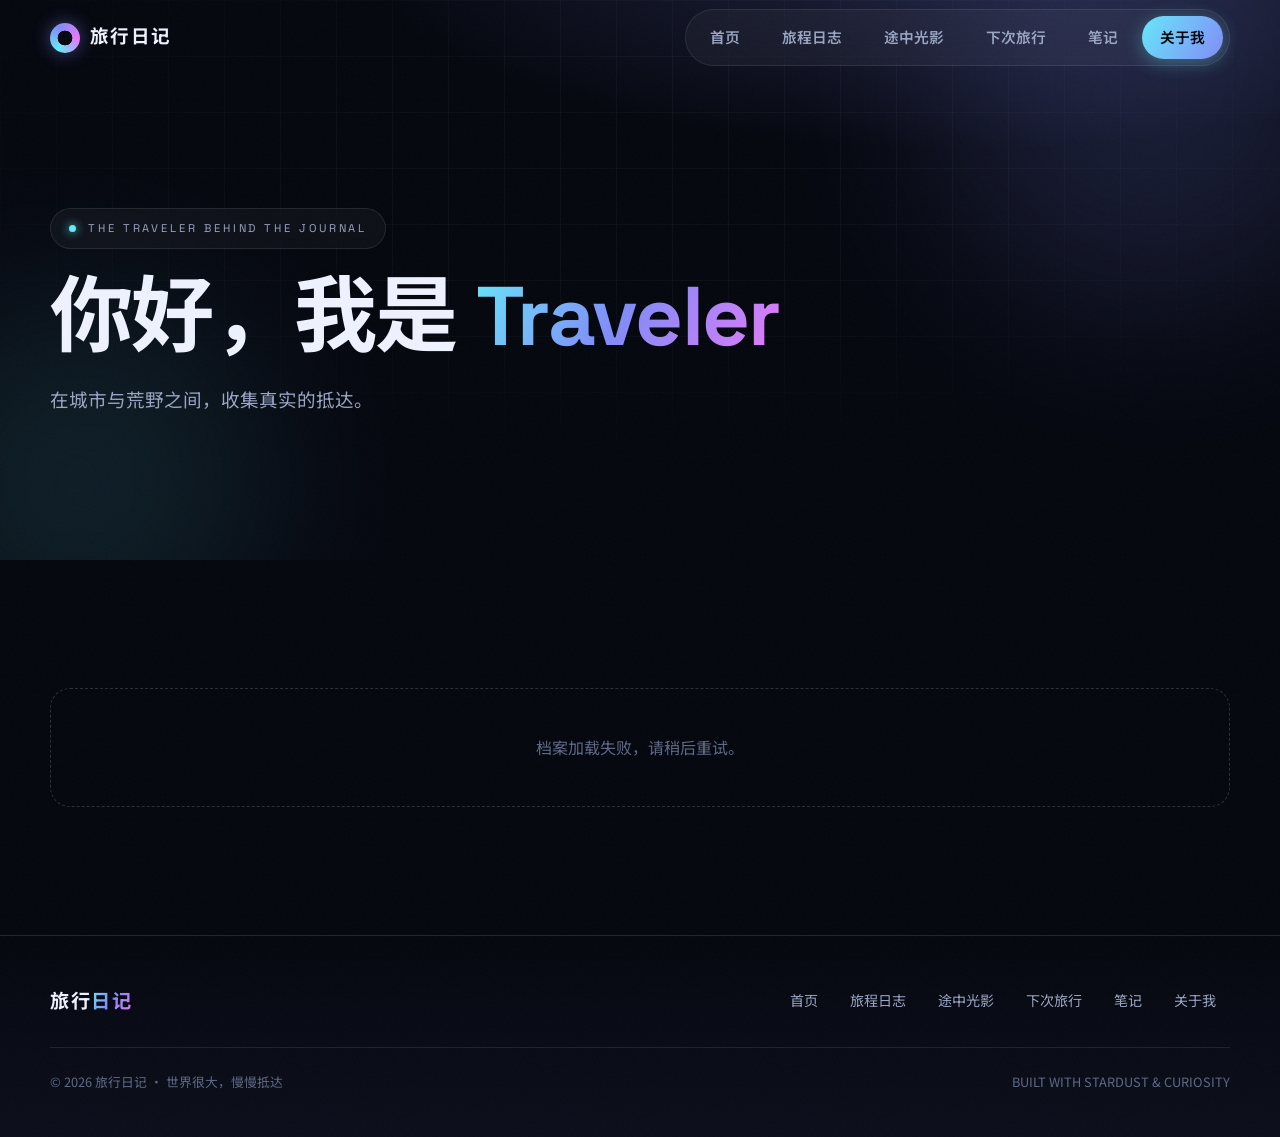
==== about.html @ 9a129629 "🐛 修复跑马灯三大问题：不自动/黑图副本/反向跳位，时间线标题 sticky - 自动跑马灯移除离屏暂停逻辑（IntersectionObserver 判定不可靠导致   "到位后不启动"），全程恒速" ====
<!DOCTYPE html>
<html lang="zh-CN">
<head>
  <meta charset="UTF-8" />
  <meta name="viewport" content="width=device-width, initial-scale=1" />
  <meta name="theme-color" content="#05070f" />
  <meta name="color-scheme" content="dark" />
  <style>html{background:#05070f}</style>
  <meta name="description" content="关于旅行日记的记录者、旅行原则与联系方式。" />
  <meta property="og:title" content="关于我 · 旅行日记" />
  <meta property="og:description" content="关于旅行日记的记录者、旅行原则与联系方式。" />
  <meta property="og:type" content="website" />
  <title>关于我 · 旅行日记</title>
  <link rel="icon" href="data:image/svg+xml,<svg xmlns='http://www.w3.org/2000/svg' viewBox='0 0 100 100'><text y='.9em' font-size='90'>🧭</text></svg>" />
  <link rel="preconnect" href="https://fonts.googleapis.com" />
  <link rel="preconnect" href="https://fonts.gstatic.com" crossorigin />
  <link rel="stylesheet"
    href="https://fonts.googleapis.com/css2?family=Space+Grotesk:wght@500;700&family=Noto+Sans+SC:wght@400;500;700&display=swap" />
  <link rel="stylesheet" href="css/style.css?v=20260905" />
</head>
<body>
  <a class="skip-link" href="#main-content">跳到主要内容</a>

  <div class="preloader" id="preloader" aria-hidden="true">
    <div class="preloader-inner">
      <div class="preloader-logo">旅行<span>日记</span></div>
      <div class="preloader-bar"><i></i></div>
      <p class="preloader-tip">NICE TO MEET YOU</p>
    </div>
  </div>

  <div class="scroll-progress" aria-hidden="true">
    <span class="scroll-progress-bar" id="scrollProgressBar"></span>
  </div>
  <div class="grain" aria-hidden="true"></div>

  <header class="site-header" id="siteHeader">
    <nav class="nav" aria-label="主导航">
      <a class="brand" href="index.html" aria-label="旅行日记首页">旅行日记</a>
      <button class="nav-toggle" id="navToggle" type="button"
        aria-label="打开导航菜单" aria-controls="navLinks" aria-expanded="false">菜单</button>
      <ul class="nav-links" id="navLinks">
        <li><a href="index.html">首页</a></li>
        <li><a href="journey.html">旅程日志</a></li>
        <li><a href="photos.html">途中光影</a></li>
        <li><a href="next.html">下次旅行</a></li>
        <li><a href="notes.html">笔记</a></li>
        <li><a href="about.html" aria-current="page">关于我</a></li>
      </ul>
    </nav>
  </header>

  <main id="main-content">
    <header class="page-hero p-aurora" aria-labelledby="about-title">
      <div class="grid-bg" aria-hidden="true"></div>
      <div class="hero-orb o1" aria-hidden="true"></div>
      <div class="hero-orb o2" aria-hidden="true"></div>

      <div class="page-hero-inner">
        <p class="hero-eyebrow pill">THE TRAVELER BEHIND THE JOURNAL</p>
        <h1 id="about-title">你好，我是 <span class="gradient-text" id="about-name">Traveler</span></h1>
        <p class="page-sub" id="about-tagline">在城市与荒野之间，收集真实的抵达。</p>
      </div>
    </header>

    <div class="container">
      <div class="about-wrap" id="about-wrap">
        <aside class="profile-card card" aria-label="旅行者档案" data-reveal="left">
          <div class="avatar-box" id="avatar-box" role="img" aria-label="旅行者头像">旅行者</div>
          <p class="profile-kicker">TRAVEL PROFILE</p>
          <dl class="profile-facts">
            <div><dt>偏爱的风景</dt><dd>海岸、古城与荒野</dd></div>
            <div><dt>记录方式</dt><dd>摄影、地图与文字</dd></div>
            <div><dt>旅行节奏</dt><dd>慢一点，看深一点</dd></div>
          </dl>
        </aside>

        <div class="about-content">
          <section class="card" aria-labelledby="bio-title" data-reveal>
            <div class="card-body">
              <p class="eyebrow">ABOUT</p>
              <h2 id="bio-title">关于这本旅行日记</h2>
              <p class="about-bio" id="about-bio" style="margin-top:14px"></p>
            </div>
          </section>

          <section class="card" aria-labelledby="interests-title" data-reveal>
            <div class="card-body">
              <p class="eyebrow">INTERESTS</p>
              <h2 id="interests-title">一路关注的事物</h2>
              <div class="hobby-list" id="about-hobbies" aria-live="polite" style="margin-top:18px"></div>
            </div>
          </section>

          <section class="card" aria-labelledby="principles-title" data-reveal>
            <div class="card-body">
              <p class="eyebrow">TRAVEL PRINCIPLES</p>
              <h2 id="principles-title">我的旅行原则</h2>
              <ol class="principle-list" style="margin-top:18px">
                <li><strong>尊重地方。</strong>先理解当地生活，再举起相机。</li>
                <li><strong>保留空白。</strong>不把行程塞满，让偶遇有发生的空间。</li>
                <li><strong>真实记录。</strong>保留天气、疲惫和计划之外的变化。</li>
              </ol>
            </div>
          </section>

          <section class="contact-card" aria-labelledby="contact-title" data-reveal>
            <div>
              <p class="cta-eyebrow">SAY HELLO</p>
              <h2 id="contact-title">分享你的下一站</h2>
              <p style="margin-top:12px">如果你也喜欢旅行、摄影或地图，欢迎来打个招呼。</p>
            </div>
            <address class="contact-links">
              <span id="about-contact"></span>
              <a id="about-github" href="#" target="_blank" rel="noopener noreferrer">GitHub ↗</a>
            </address>
          </section>
        </div>
      </div>
    </div>
  </main>

  <footer class="site-footer">
    <div class="footer-top">
      <p class="footer-brand">旅行<span>日记</span></p>
      <nav class="footer-nav" aria-label="页脚导航">
        <a href="index.html">首页</a>
        <a href="journey.html">旅程日志</a>
        <a href="photos.html">途中光影</a>
        <a href="next.html">下次旅行</a>
        <a href="notes.html">笔记</a>
        <a href="about.html">关于我</a>
      </nav>
    </div>
    <div class="footer-base">
      <p>© 2026 旅行日记 · 世界很大，慢慢抵达</p>
      <p>BUILT WITH STARDUST &amp; CURIOSITY</p>
    </div>
  </footer>

  <button class="to-top" id="toTop" type="button" aria-label="回到顶部">
    <svg viewBox="0 0 52 52" aria-hidden="true">
      <defs>
        <linearGradient id="totop-grad" x1="0" y1="0" x2="1" y2="1">
          <stop offset="0" stop-color="#67e8f9" />
          <stop offset="1" stop-color="#818cf8" />
        </linearGradient>
      </defs>
      <circle class="ring-bg" cx="26" cy="26" r="22" />
      <circle class="ring-fg" cx="26" cy="26" r="22" />
    </svg>
    <span class="arrow" aria-hidden="true">↑</span>
  </button>

  <script src="js/main.js?v=20260905"></script>
  <script src="js/effects.js?v=20260905"></script>
  <script src="js/about.js?v=20260905"></script>
</body>
</html>
---- css/style.css ----
/* ============================================================
   旅行日记 · AURORA EXPLORER 设计系统
   暗夜星空 × 极光渐变 × 玻璃拟态 × 强交互动效
   ============================================================ */

/* ---------- 01. Tokens ---------- */
:root {
  color-scheme: dark;

  /* 色板 */
  --bg-0: #05070f;
  --bg-1: #0a0f1e;
  --bg-2: #101731;
  --glass: rgba(255, 255, 255, 0.045);
  --glass-strong: rgba(255, 255, 255, 0.08);
  --stroke: rgba(255, 255, 255, 0.09);
  --stroke-strong: rgba(255, 255, 255, 0.16);

  --text-1: #eef2ff;
  --text-2: #9aa5c3;
  --text-3: #5d6884;

  --cyan: #67e8f9;
  --indigo: #818cf8;
  --fuchsia: #e879f9;
  --amber: #fbbf24;
  --mint: #5eead4;

  --aurora: linear-gradient(120deg, var(--cyan), var(--indigo) 48%, var(--fuchsia));
  --dusk: linear-gradient(120deg, #fcd34d, #fb923c 55%, #f472b6);

  /* 字体 */
  --font-display: "Space Grotesk", "Noto Sans SC", "PingFang SC", "Microsoft YaHei", sans-serif;
  --font-body: "Noto Sans SC", "PingFang SC", "Hiragino Sans GB", "Microsoft YaHei", sans-serif;
  --font-mono: "Space Grotesk", ui-monospace, "SF Mono", Menlo, monospace;

  /* 布局 */
  --container: 1180px;
  --header-height: 76px;
  --space-section: clamp(72px, 10vw, 128px);
  --radius-card: 20px;
  --radius-pill: 999px;

  /* 阴影与光晕 */
  --shadow-1: 0 10px 30px rgba(3, 6, 18, 0.5);
  --shadow-2: 0 24px 60px rgba(3, 6, 18, 0.6);
  --glow-cyan: 0 0 24px rgba(103, 232, 249, 0.35);
  --glow-indigo: 0 0 34px rgba(129, 140, 248, 0.4);

  /* 动效 */
  --dur-fast: 200ms;
  --dur-mid: 420ms;
  --dur-slow: 800ms;
  --ease-out: cubic-bezier(0.22, 0.68, 0.32, 1);
  --ease-spring: cubic-bezier(0.34, 1.56, 0.64, 1);
}

/* ---------- 02. Reset & Base ---------- */
*,
*::before,
*::after { box-sizing: border-box; }

html {
  scroll-behavior: smooth;
  scroll-padding-top: calc(var(--header-height) + 16px);
  -webkit-text-size-adjust: 100%;
}

body {
  margin: 0;
  min-width: 320px;
  min-height: 100svh;
  overflow-x: hidden;
  color: var(--text-1);
  background: var(--bg-0);
  font: 400 1rem/1.8 var(--font-body);
  text-rendering: optimizeLegibility;
  -webkit-font-smoothing: antialiased;
}

body.nav-open,
body.modal-open { overflow: hidden; }
body.loading { overflow: hidden; }

img, svg, canvas { display: block; max-width: 100%; }
button, input, textarea, select { font: inherit; color: inherit; }
button { cursor: pointer; }
a { color: inherit; -webkit-tap-highlight-color: transparent; }

h1, h2, h3, h4, p, dl, dd, ol, ul { margin: 0; }
h1, h2, h3, h4 {
  font-family: var(--font-display);
  line-height: 1.15;
  letter-spacing: -0.02em;
  text-wrap: balance;
}
h1 { font-size: clamp(2.6rem, 6.5vw, 5.4rem); font-weight: 700; }
h2 { font-size: clamp(1.7rem, 3.6vw, 2.7rem); font-weight: 700; }
h3 { font-size: 1.28rem; }

::selection { color: #05070f; background: var(--cyan); }

:focus-visible {
  outline: 2px solid var(--cyan);
  outline-offset: 3px;
  border-radius: 4px;
}

/* 细滚动条 */
::-webkit-scrollbar { width: 10px; height: 10px; }
::-webkit-scrollbar-track { background: var(--bg-0); }
::-webkit-scrollbar-thumb {
  background: linear-gradient(180deg, #2a3560, #1a2342);
  border-radius: 8px;
  border: 2px solid var(--bg-0);
}

/* ---------- 03. Utilities ---------- */
.container { width: min(calc(100% - 48px), var(--container)); margin-inline: auto; }

.sr-only {
  position: absolute; width: 1px; height: 1px;
  clip-path: inset(50%); overflow: hidden; white-space: nowrap;
}

.skip-link {
  position: fixed; top: 12px; left: 12px; z-index: 10001;
  padding: 10px 18px;
  color: #05070f; background: var(--cyan);
  border-radius: var(--radius-pill);
  font-weight: 700; text-decoration: none;
  transform: translateY(-180%);
  transition: transform var(--dur-fast) var(--ease-out);
}
.skip-link:focus { transform: translateY(0); }

.mono {
  font-family: var(--font-mono);
  letter-spacing: 0.16em;
  text-transform: uppercase;
}

.gradient-text {
  background: var(--aurora);
  -webkit-background-clip: text;
  background-clip: text;
  color: transparent;
}

.eyebrow {
  display: inline-flex; align-items: center; gap: 10px;
  margin-bottom: 14px;
  color: var(--cyan);
  font-family: var(--font-mono);
  font-size: 0.72rem; font-weight: 500;
  letter-spacing: 0.22em; text-transform: uppercase;
}
.eyebrow::before {
  content: "";
  width: 26px; height: 1px;
  background: var(--aurora);
}

.section { position: relative; padding-block: var(--space-section); }
.section-head { max-width: 46rem; margin-bottom: clamp(32px, 5vw, 52px); }
.section-title { margin-bottom: 14px; }
.section-sub { color: var(--text-2); font-size: 1.04rem; }

/* 背景网格纹理（局部区块用） */
.grid-bg {
  background-image:
    linear-gradient(rgba(255, 255, 255, 0.035) 1px, transparent 1px),
    linear-gradient(90deg, rgba(255, 255, 255, 0.035) 1px, transparent 1px);
  background-size: 56px 56px;
  mask-image: radial-gradient(ellipse 80% 70% at 50% 30%, #000 30%, transparent 78%);
  -webkit-mask-image: radial-gradient(ellipse 80% 70% at 50% 30%, #000 30%, transparent 78%);
}

/* 全局噪点 */
.grain {
  position: fixed; inset: -50%; z-index: 1200;
  pointer-events: none;
  opacity: 0.05;
  background-image: url("data:image/svg+xml,%3Csvg xmlns='http://www.w3.org/2000/svg' width='240' height='240'%3E%3Cfilter id='n'%3E%3CfeTurbulence type='fractalNoise' baseFrequency='0.9' numOctaves='2'/%3E%3C/filter%3E%3Crect width='100%25' height='100%25' filter='url(%23n)' opacity='0.55'/%3E%3C/svg%3E");
  animation: grain-shift 9s steps(6) infinite;
}
@keyframes grain-shift {
  0%, 100% { transform: translate(0, 0); }
  20% { transform: translate(-3%, 2%); }
  40% { transform: translate(2%, -3%); }
  60% { transform: translate(-2%, -2%); }
  80% { transform: translate(3%, 3%); }
}

/* ---------- 04. Reveal 动效体系 ---------- */
[data-reveal] {
  opacity: 0;
  transform: translateY(30px);
  transition:
    opacity var(--dur-slow) var(--ease-out) var(--d, 0s),
    transform var(--dur-slow) var(--ease-out) var(--d, 0s);
  will-change: opacity, transform;
}
[data-reveal="left"]  { transform: translateX(-40px); }
[data-reveal="right"] { transform: translateX(40px); }
[data-reveal="zoom"]  { transform: scale(0.92); }
[data-reveal].in { opacity: 1; transform: none; }

/* ---------- 05. Preloader ---------- */
.preloader {
  position: fixed; inset: 0; z-index: 10000;
  display: grid; place-items: center;
  background: var(--bg-0);
  transition: opacity 0.6s var(--ease-out), visibility 0.6s;
}
.preloader.done { opacity: 0; visibility: hidden; pointer-events: none; }
.preloader-inner { display: grid; justify-items: center; gap: 22px; text-align: center; }
.preloader-logo {
  font-family: var(--font-display);
  font-size: clamp(1.7rem, 4vw, 2.4rem); font-weight: 700;
  letter-spacing: 0.1em;
  animation: logo-breathe 1.6s var(--ease-out) infinite;
}
.preloader-logo span { background: var(--aurora); -webkit-background-clip: text; background-clip: text; color: transparent; }
@keyframes logo-breathe {
  0%, 100% { opacity: 0.55; transform: scale(0.985); }
  50% { opacity: 1; transform: scale(1); }
}
.preloader-bar {
  width: min(240px, 56vw); height: 2px;
  background: rgba(255, 255, 255, 0.08);
  border-radius: 2px; overflow: hidden;
}
.preloader-bar i {
  display: block; width: 40%; height: 100%;
  background: var(--aurora);
  border-radius: 2px;
  animation: bar-slide 1.1s var(--ease-out) infinite;
}
@keyframes bar-slide {
  0% { transform: translateX(-110%); }
  100% { transform: translateX(320%); }
}
.preloader-tip {
  color: var(--text-3);
  font-family: var(--font-mono);
  font-size: 0.68rem; letter-spacing: 0.3em; text-transform: uppercase;
}

/* ---------- 06. 滚动进度 & 回到顶部 ---------- */
.scroll-progress {
  position: fixed; top: 0; left: 0; right: 0; z-index: 1500;
  height: 3px; pointer-events: none;
  background: transparent;
}
.scroll-progress-bar {
  display: block; width: 100%; height: 100%;
  background: var(--aurora);
  transform: scaleX(0); transform-origin: 0 50%;
  box-shadow: 0 0 12px rgba(129, 140, 248, 0.7);
}

.to-top {
  position: fixed; right: 26px; bottom: 26px; z-index: 1400;
  display: grid; place-items: center;
  width: 52px; height: 52px;
  color: var(--text-1);
  background: rgba(10, 15, 30, 0.72);
  border: 1px solid var(--stroke-strong);
  border-radius: 50%;
  backdrop-filter: blur(12px);
  -webkit-backdrop-filter: blur(12px);
  opacity: 0; visibility: hidden;
  transform: translateY(14px) scale(0.9);
  transition: opacity var(--dur-fast), visibility var(--dur-fast),
    transform var(--dur-fast) var(--ease-spring), box-shadow var(--dur-fast);
}
.to-top.show { opacity: 1; visibility: visible; transform: none; }
.to-top:hover { box-shadow: var(--glow-indigo); border-color: rgba(129, 140, 248, 0.6); }
.to-top svg { position: absolute; inset: 0; width: 100%; height: 100%; transform: rotate(-90deg); }
.to-top svg circle { fill: none; stroke-width: 2.5; }
.to-top .ring-bg { stroke: rgba(255, 255, 255, 0.06); }
.to-top .ring-fg {
  stroke: url(#totop-grad);
  stroke-linecap: round;
  stroke-dasharray: 138;
  stroke-dashoffset: 138;
}
.to-top .arrow { font-size: 1rem; line-height: 1; }

/* ---------- 07. 导航 ---------- */
.site-header {
  position: fixed; inset: 0 0 auto; z-index: 1000;
  height: var(--header-height);
  transition: background var(--dur-fast), box-shadow var(--dur-fast),
    border-color var(--dur-fast);
  border-bottom: 1px solid transparent;
}
.site-header.scrolled {
  background: rgba(5, 7, 15, 0.72);
  border-bottom-color: var(--stroke);
  backdrop-filter: blur(18px) saturate(140%);
  -webkit-backdrop-filter: blur(18px) saturate(140%);
}
.nav {
  display: flex; align-items: center; justify-content: space-between;
  width: min(calc(100% - 48px), var(--container));
  height: 100%; margin: auto;
}
.brand {
  display: inline-flex; align-items: center; gap: 10px;
  min-height: 44px;
  font: 700 1.16rem/1 var(--font-display);
  letter-spacing: 0.08em; text-decoration: none;
}
.brand::before {
  content: "";
  width: 30px; height: 30px; flex: 0 0 auto;
  border-radius: 50%;
  background:
    radial-gradient(circle at 50% 50%, var(--bg-0) 34%, transparent 36%),
    conic-gradient(from 210deg, var(--cyan), var(--indigo), var(--fuchsia), var(--cyan));
  box-shadow: 0 0 18px rgba(129, 140, 248, 0.45);
}
.nav-links {
  display: flex; align-items: center; gap: 6px;
  margin: 0; padding: 6px;
  list-style: none;
  background: rgba(255, 255, 255, 0.04);
  border: 1px solid var(--stroke);
  border-radius: var(--radius-pill);
  backdrop-filter: blur(14px);
  -webkit-backdrop-filter: blur(14px);
}
.nav-links a {
  position: relative;
  display: inline-flex; align-items: center;
  min-height: 40px;
  padding: 8px 18px;
  border-radius: var(--radius-pill);
  color: var(--text-2);
  font-weight: 600; font-size: 0.92rem;
  text-decoration: none;
  transition: color var(--dur-fast), background var(--dur-fast), transform var(--dur-fast);
}
.nav-links a:hover { color: var(--text-1); background: rgba(255, 255, 255, 0.06); }
.nav-links a[aria-current="page"], .nav-links a.active {
  color: #05070f;
  background: linear-gradient(120deg, var(--cyan), var(--indigo));
  box-shadow: 0 4px 18px rgba(103, 232, 249, 0.35);
}
.nav-links a:active { transform: scale(0.96); }
.nav-toggle {
  display: none;
  min-height: 42px;
  padding: 9px 16px;
  color: var(--text-1);
  background: rgba(255, 255, 255, 0.05);
  border: 1px solid var(--stroke);
  border-radius: var(--radius-pill);
  font-weight: 600;
  backdrop-filter: blur(10px);
  -webkit-backdrop-filter: blur(10px);
}

/* ---------- 08. Hero（首页） ---------- */
.hero {
  position: relative;
  isolation: isolate;
  display: grid;
  min-height: 100svh;
  place-items: center;
  overflow: hidden;
  padding: calc(var(--header-height) + 64px) 24px 110px;
  background:
    radial-gradient(ellipse 90% 60% at 70% -10%, rgba(129, 140, 248, 0.16), transparent 60%),
    radial-gradient(ellipse 70% 50% at 12% 108%, rgba(103, 232, 249, 0.1), transparent 60%),
    var(--bg-0);
}
#starfield { position: absolute; inset: 0; z-index: -1; width: 100%; height: 100%; }
.hero-orb {
  position: absolute; z-index: -1;
  border-radius: 50%;
  filter: blur(90px);
  opacity: 0.5;
  pointer-events: none;
  animation: orb-float 12s ease-in-out infinite alternate;
}
.hero-orb.o1 { width: 420px; height: 420px; top: -120px; right: -80px; background: rgba(129, 140, 248, 0.32); }
.hero-orb.o2 { width: 360px; height: 360px; bottom: -100px; left: -100px; background: rgba(103, 232, 249, 0.22); animation-delay: -6s; }
.hero-orb.o3 { width: 260px; height: 260px; top: 34%; left: 58%; background: rgba(232, 121, 249, 0.14); animation-delay: -3s; }
@keyframes orb-float {
  from { transform: translate3d(0, 0, 0) scale(1); }
  to { transform: translate3d(40px, -34px, 0) scale(1.12); }
}

.hero-content { width: min(100%, var(--container)); }
.hero-eyebrow {
  display: inline-flex; align-items: center; gap: 12px;
  padding: 9px 18px;
  color: var(--text-2);
  background: rgba(255, 255, 255, 0.04);
  border: 1px solid var(--stroke);
  border-radius: var(--radius-pill);
  font-family: var(--font-mono);
  font-size: 0.7rem; letter-spacing: 0.26em; text-transform: uppercase;
  backdrop-filter: blur(8px);
  -webkit-backdrop-filter: blur(8px);
}
.hero-eyebrow i {
  width: 7px; height: 7px; border-radius: 50%;
  background: var(--mint);
  box-shadow: 0 0 10px var(--mint);
  animation: blink-dot 2.2s ease-in-out infinite;
}
@keyframes blink-dot { 0%, 100% { opacity: 1; } 50% { opacity: 0.25; } }

.hero-title { margin: 26px 0 22px; }
.hero-title .line { display: block; overflow: hidden; }
.hero-title .line > span {
  display: inline-block;
  transform: translateY(110%);
  transition: transform 0.9s var(--ease-out);
}
body.loaded .hero-title .line > span { transform: none; }
body.loaded .hero-title .line:nth-child(2) > span { transition-delay: 0.12s; }
.hero-title .grad {
  background: var(--aurora);
  -webkit-background-clip: text; background-clip: text; color: transparent;
}
.hero-sub {
  max-width: 36rem;
  color: var(--text-2);
  font-size: clamp(1rem, 1.8vw, 1.2rem);
}

.hero-stats {
  display: flex; width: fit-content;
  margin: 40px 0;
  border-block: 1px solid var(--stroke);
}
.stat { min-width: 132px; padding: 20px 26px; }
.stat + .stat { border-left: 1px solid var(--stroke); }
.stat b, .stat small { display: block; }
.stat b {
  font: 700 clamp(1.9rem, 3.4vw, 2.6rem)/1 var(--font-display);
  font-variant-numeric: tabular-nums;
  background: var(--aurora);
  -webkit-background-clip: text; background-clip: text; color: transparent;
}
.stat small { margin-top: 8px; color: var(--text-3); font-size: 0.8rem; letter-spacing: 0.12em; }

.hero-actions { display: flex; flex-wrap: wrap; gap: 16px; align-items: center; }

/* 按钮 */
.button {
  position: relative;
  display: inline-flex; align-items: center; justify-content: center; gap: 10px;
  min-height: 50px;
  padding: 13px 28px;
  border: 1px solid transparent;
  border-radius: var(--radius-pill);
  color: #05070f;
  background: linear-gradient(120deg, var(--cyan), var(--indigo));
  font-weight: 700; text-decoration: none;
  box-shadow: 0 8px 28px rgba(103, 232, 249, 0.28);
  overflow: hidden;
  transition: transform var(--dur-fast) var(--ease-spring), box-shadow var(--dur-fast), filter var(--dur-fast);
}
.button::after {
  content: "";
  position: absolute; inset: 0;
  background: linear-gradient(110deg, transparent 30%, rgba(255, 255, 255, 0.5) 50%, transparent 70%);
  transform: translateX(-120%);
  transition: transform 0.7s var(--ease-out);
}
.button:hover { transform: translateY(-2px); box-shadow: 0 14px 36px rgba(129, 140, 248, 0.4); }
.button:hover::after { transform: translateX(120%); }
.button:active { transform: translateY(0) scale(0.97); }
.button-secondary {
  color: var(--text-1);
  background: rgba(255, 255, 255, 0.05);
  border-color: var(--stroke-strong);
  box-shadow: none;
  backdrop-filter: blur(8px);
  -webkit-backdrop-filter: blur(8px);
}
.button-secondary:hover { border-color: rgba(103, 232, 249, 0.55); box-shadow: var(--glow-cyan); }

.scroll-hint {
  position: absolute; bottom: 86px; left: 50%;
  display: grid; gap: 8px; justify-items: center;
  color: var(--text-3);
  font-family: var(--font-mono);
  font-size: 0.64rem; letter-spacing: 0.3em; text-transform: uppercase;
  text-decoration: none;
  transform: translateX(-50%);
}
.scroll-hint::after {
  content: "";
  width: 1px; height: 42px;
  background: linear-gradient(180deg, var(--cyan), transparent);
  animation: scroll-drip 1.8s var(--ease-out) infinite;
}
@keyframes scroll-drip {
  0% { transform: scaleY(0); transform-origin: top; }
  45% { transform: scaleY(1); transform-origin: top; }
  55% { transform: scaleY(1); transform-origin: bottom; }
  100% { transform: scaleY(0); transform-origin: bottom; }
}

/* ---------- 09. Ticker 跑马灯 ---------- */
.ticker {
  position: relative;
  overflow: hidden;
  padding: 18px 0;
  border-block: 1px solid var(--stroke);
  background: rgba(255, 255, 255, 0.02);
  mask-image: linear-gradient(90deg, transparent, #000 8%, #000 92%, transparent);
  -webkit-mask-image: linear-gradient(90deg, transparent, #000 8%, #000 92%, transparent);
}
.ticker-track {
  display: flex; width: max-content;
  animation: ticker-roll 30s linear infinite;
}
.ticker:hover .ticker-track { animation-play-state: paused; }
.ticker-list { display: flex; flex: 0 0 auto; }
.ticker-item {
  display: inline-flex; align-items: center; gap: 22px;
  padding: 0 22px;
  color: var(--text-2);
  font-family: var(--font-mono);
  font-size: 0.78rem; letter-spacing: 0.24em; text-transform: uppercase;
  white-space: nowrap;
}
.ticker-item::after {
  content: "✦";
  color: var(--indigo);
  font-size: 0.7rem;
}
@keyframes ticker-roll { to { transform: translateX(-50%); } }

/* ---------- 10. 锚点导航 ---------- */
.anchor-nav {
  position: sticky; top: var(--header-height); z-index: 900;
  display: flex; justify-content: center; gap: 6px;
  padding: 10px 20px;
  overflow-x: auto;
  background: rgba(5, 7, 15, 0.7);
  border-bottom: 1px solid var(--stroke);
  backdrop-filter: blur(16px);
  -webkit-backdrop-filter: blur(16px);
  scrollbar-width: none;
}
.anchor-nav::-webkit-scrollbar { display: none; }
.anchor-nav a {
  flex: 0 0 auto;
  min-height: 40px;
  display: inline-flex; align-items: center;
  padding: 7px 16px;
  border-radius: var(--radius-pill);
  color: var(--text-2);
  font-weight: 600; font-size: 0.88rem;
  text-decoration: none;
  transition: color var(--dur-fast), background var(--dur-fast);
}
.anchor-nav a:hover { color: var(--text-1); background: rgba(255, 255, 255, 0.06); }
.anchor-nav a.active {
  color: var(--cyan);
  background: rgba(103, 232, 249, 0.1);
  box-shadow: inset 0 0 0 1px rgba(103, 232, 249, 0.35);
}

/* ---------- 11. 卡片（旅程） ---------- */
.trip-grid { display: grid; gap: 30px; grid-template-columns: repeat(2, minmax(0, 1fr)); }
.trip-grid > :nth-child(even) { transform: translateY(34px); }
@media (max-width: 767px) { .trip-grid > :nth-child(even) { transform: none; } }

.tilt-card {
  position: relative;
  transform-style: preserve-3d;
  transition: transform 0.5s var(--ease-out), box-shadow 0.5s var(--ease-out);
}
.tilt-card .card-media img { transition: opacity 0.6s ease, transform 0.7s var(--ease-out); }
.tilt-card:hover { box-shadow: var(--shadow-2), var(--glow-indigo); }
.tilt-card:hover .card-media img { transform: scale(1.06); }

.card, .trip-card, .note-card {
  position: relative;
  overflow: hidden;
  color: var(--text-1);
  background: linear-gradient(160deg, rgba(255, 255, 255, 0.055), rgba(255, 255, 255, 0.02));
  border: 1px solid var(--stroke);
  border-radius: var(--radius-card);
  box-shadow: var(--shadow-1);
  backdrop-filter: blur(14px);
  -webkit-backdrop-filter: blur(14px);
}
/* 光泽跟随 */
.card::before {
  content: "";
  position: absolute; inset: 0; z-index: 1;
  pointer-events: none;
  opacity: 0;
  background: radial-gradient(420px circle at var(--mx, 50%) var(--my, 50%), rgba(255, 255, 255, 0.08), transparent 42%);
  transition: opacity 0.4s;
}
.card:hover::before { opacity: 1; }

.card-media {
  position: relative;
  display: grid;
  place-items: center;
  overflow: hidden;
  aspect-ratio: 16 / 10;
  background: linear-gradient(135deg, #16204a, #0c1228);
}
.card-media .media-fallback { font-size: 3rem; }
.card-media img {
  position: absolute; inset: 0; z-index: 0;
  width: 100%; height: 100%;
  object-fit: cover;
  opacity: 0;
  transition: opacity 0.6s ease, transform 0.7s var(--ease-out);
}
.card-media img.is-loaded { opacity: 1; }
.tilt-card:hover .card-media img { transform: scale(1.06); }
.card-index {
  position: absolute; top: 14px; left: 16px; z-index: 2;
  padding: 5px 12px;
  font-family: var(--font-mono);
  font-size: 0.7rem; letter-spacing: 0.2em;
  color: var(--text-1);
  background: rgba(5, 7, 15, 0.6);
  border: 1px solid var(--stroke-strong);
  border-radius: var(--radius-pill);
  backdrop-filter: blur(8px);
  -webkit-backdrop-filter: blur(8px);
}
.card-media::after {
  content: "";
  position: absolute; inset: 0;
  background: linear-gradient(180deg, transparent 46%, rgba(5, 7, 15, 0.82));
}
.card-body { position: relative; z-index: 2; padding: 26px; }
.card-body > :last-child { margin-bottom: 0; }
.card-body h3 { margin-bottom: 10px; }

.trip-meta {
  display: flex; flex-wrap: wrap; gap: 8px 16px;
  margin-bottom: 12px;
  color: var(--text-3);
  font-size: 0.84rem;
}
.trip-mood { margin-bottom: 12px; color: var(--cyan); font-size: 0.92rem; font-weight: 600; }
.trip-thoughts { margin-bottom: 16px; color: var(--text-2); font-size: 0.95rem; }

.highlight-list { display: grid; gap: 8px; margin: 0 0 18px; padding: 0; list-style: none; }
.highlight-list li { display: flex; align-items: baseline; gap: 8px; font-size: 0.88rem; color: var(--text-2); }
.highlight-list .dot { flex: 0 0 auto; }
.highlight-list .name { color: var(--text-1); font-weight: 600; }

.tags { display: flex; flex-wrap: wrap; gap: 8px; }
.tag, .tag-list > *, .highlight-pills > *, .hobby-list > * {
  display: inline-flex; align-items: center;
  min-height: 32px;
  padding: 5px 13px;
  color: var(--text-2);
  background: rgba(129, 140, 248, 0.1);
  border: 1px solid rgba(129, 140, 248, 0.25);
  border-radius: var(--radius-pill);
  font-size: 0.82rem; font-weight: 600;
  text-decoration: none;
  transition: color var(--dur-fast), background var(--dur-fast), border-color var(--dur-fast), transform var(--dur-fast);
}
.tag:hover, .hobby-list > *:hover {
  color: #05070f;
  background: linear-gradient(120deg, var(--cyan), var(--indigo));
  border-color: transparent;
  transform: translateY(-2px);
}

.trip-link {
  display: inline-flex; align-items: center; gap: 8px;
  min-height: 40px;
  margin-top: 6px;
  padding: 8px 2px;
  color: var(--cyan);
  font-weight: 700; font-size: 0.9rem;
  text-decoration: none;
  background: none; border: 0;
}
.trip-link .arr { transition: transform var(--dur-fast) var(--ease-spring); }
.trip-link:hover .arr { transform: translateX(6px); }

/* ---------- 12. 照片墙 & Lightbox ---------- */
.photo-wall { columns: 3 260px; column-gap: 20px; }
.photo-wall > * {
  width: 100%;
  display: inline-block;
  margin: 0 0 20px;
  break-inside: avoid;
}
.ph {
  position: relative;
  overflow: hidden;
  border: 1px solid var(--stroke);
  border-radius: 16px;
  background: var(--bg-1);
  cursor: zoom-in;
  transition: transform var(--dur-fast) var(--ease-out), box-shadow var(--dur-fast), border-color var(--dur-fast);
}
.ph .ph-fallback {
  display: grid; place-items: center;
  min-height: 170px;
  font-size: 2.6rem;
}
.ph img {
  width: 100%; height: auto; min-height: 160px;
  object-fit: cover;
  opacity: 0;
  transition: opacity 0.5s ease, transform 0.7s var(--ease-out);
}
.ph img.is-loaded { opacity: 1; }
.ph::after {
  content: "";
  position: absolute; inset: 0;
  background: linear-gradient(115deg, transparent 40%, rgba(255, 255, 255, 0.16) 50%, transparent 60%);
  transform: translateX(-130%);
  transition: transform 0.8s var(--ease-out);
}
.ph:hover { transform: translateY(-5px); border-color: rgba(103, 232, 249, 0.4); box-shadow: var(--shadow-2), var(--glow-cyan); }
.ph:hover img { transform: scale(1.05); }
.ph:hover::after { transform: translateX(130%); }
.ph .ph-emoji {
  display: grid; place-items: center;
  min-height: 170px;
  font-size: 2.6rem;
}

.lightbox {
  position: fixed; inset: 0; z-index: 2000;
  display: grid;
  grid-template-rows: 1fr auto;
  place-items: center;
  padding: clamp(16px, 4vw, 48px);
  background: rgba(3, 5, 12, 0.9);
  backdrop-filter: blur(16px);
  -webkit-backdrop-filter: blur(16px);
  opacity: 0;
  transition: opacity 0.35s var(--ease-out);
}
.lightbox[hidden] { display: none !important; }
.lightbox.show { opacity: 1; }
.lb-figure {
  display: grid; place-items: center;
  min-height: 0;
  width: 100%;
}
.lb-image {
  max-width: min(1100px, 100%);
  max-height: 76svh;
  object-fit: contain;
  border-radius: 14px;
  box-shadow: var(--shadow-2);
  transform: scale(0.92);
  transition: transform 0.4s var(--ease-spring);
}
.lightbox.show .lb-image { transform: scale(1); }
.lb-caption {
  display: flex; align-items: center; justify-content: center; gap: 18px;
  padding: 18px 8px 6px;
  color: var(--text-2);
  font-size: 0.9rem;
  text-align: center;
}
.lb-count {
  font-family: var(--font-mono);
  color: var(--cyan);
  font-size: 0.78rem; letter-spacing: 0.18em;
}
.lb-btn {
  display: grid; place-items: center;
  min-width: 46px; min-height: 46px;
  color: var(--text-1);
  background: rgba(255, 255, 255, 0.07);
  border: 1px solid var(--stroke-strong);
  border-radius: 50%;
  font-size: 1.05rem;
  transition: background var(--dur-fast), transform var(--dur-fast) var(--ease-spring), border-color var(--dur-fast);
}
.lb-btn:hover { background: rgba(103, 232, 249, 0.2); border-color: rgba(103, 232, 249, 0.5); transform: scale(1.08); }
.lb-close { position: absolute; top: 22px; right: 22px; }
.lb-prev { position: absolute; left: 18px; top: 50%; transform: translateY(-50%); }
.lb-next { position: absolute; right: 18px; top: 50%; transform: translateY(-50%); }
.lb-prev:active, .lb-next:active { transform: translateY(-50%) scale(0.94); }

/* ---------- 13. 轮播（高光 / 旅程通用） ---------- */
.rec-note, .rec-source {
  color: var(--text-3);
  font-size: 0.85rem;
}
.rec-note { margin-top: 8px; }
.rec-source { margin-top: 12px; }

.slider {
  position: relative;
  overflow: hidden;
  border: 1px solid var(--stroke);
  border-radius: calc(var(--radius-card) + 4px);
  background: var(--bg-1);
  box-shadow: var(--shadow-1);
  touch-action: pan-y;
}
.slider-track {
  display: flex;
  transition: transform 0.55s var(--ease-out);
}
.slider-slide {
  flex: 0 0 100%;
  min-width: 0;
}
/* 缓存过渡兼容：旧标记的类名别名 */
.moment-slider,
.moment-track {
  display: block;
  overflow: hidden;
}
.moment-track { display: flex; }
/* 时光气泡（首页） */
.bubble-field {
  position: relative;
  height: clamp(380px, 46vw, 540px);
  overflow: hidden;
  background:
    radial-gradient(ellipse 60% 70% at 30% 20%, rgba(103, 232, 249, 0.05), transparent 60%),
    radial-gradient(ellipse 55% 65% at 75% 85%, rgba(232, 121, 249, 0.045), transparent 60%);
}
.bubble {
  position: absolute;
  border-radius: 50%;
  overflow: hidden;
  border: 1px solid rgba(255, 255, 255, 0.1);
  box-shadow:
    0 16px 44px rgba(3, 6, 18, 0.6),
    0 0 34px 8px rgba(103, 232, 249, 0.1),
    inset 0 0 22px rgba(5, 7, 15, 0.35);
  cursor: pointer;
  transform: translate(-50%, -50%);
  transition: transform var(--dur-fast) var(--ease-spring), border-color var(--dur-fast), box-shadow var(--dur-fast);
  animation: bubble-float 9s ease-in-out infinite alternate;
}
.bubble::before {
  content: "";
  position: absolute; inset: 0; z-index: 2;
  border-radius: 50%;
  box-shadow: inset 0 0 26px rgba(5, 7, 15, 0.5);
  pointer-events: none;
}
.bubble img {
  width: 100%; height: 100%;
  object-fit: cover;
  opacity: 0;
  transition: opacity 0.6s ease;
}
.bubble img.is-loaded { opacity: 1; }
.bubble:hover {
  z-index: 3;
  border-color: rgba(103, 232, 249, 0.5);
  box-shadow:
    0 20px 52px rgba(3, 6, 18, 0.65),
    0 0 48px 10px rgba(103, 232, 249, 0.22),
    inset 0 0 22px rgba(5, 7, 15, 0.3);
}
.bubble:hover img { scale: 1.08; transition: scale 0.6s var(--ease-out); }
.bubble .bubble-tag {
  position: absolute; inset: auto 0 0 0;
  padding: 18px 8px 8px;
  background: linear-gradient(180deg, transparent, rgba(5, 7, 15, 0.85));
  color: var(--text-1);
  font-size: 0.68rem; font-weight: 600;
  text-align: center;
  opacity: 0;
  transition: opacity var(--dur-fast);
  white-space: nowrap; overflow: hidden; text-overflow: ellipsis;
}
.bubble:hover .bubble-tag { opacity: 1; }
.bubble.b-lg { width: clamp(120px, 15vw, 168px); height: clamp(120px, 15vw, 168px); }
.bubble.b-md { width: clamp(96px, 12vw, 132px); height: clamp(96px, 12vw, 132px); }
.bubble.b-sm { width: clamp(74px, 9.5vw, 104px); height: clamp(74px, 9.5vw, 104px); }
.bubble-field .bubble-hint {
  position: absolute; left: 50%; bottom: 14px; z-index: 2;
  transform: translateX(-50%);
  color: var(--text-3);
  font: 600 0.66rem var(--font-mono);
  letter-spacing: 0.28em; text-transform: uppercase;
  pointer-events: none;
}
@keyframes bubble-float {
  0% { margin-top: -12px; }
  50% { margin-left: 6px; }
  100% { margin-top: 12px; }
}

/* 相册磁贴（按地区） */
.album-tiles {
  display: grid; gap: 24px;
  grid-template-columns: repeat(auto-fill, minmax(250px, 1fr));
}
.album-tile {
  position: relative;
  aspect-ratio: 4 / 4.6;
  overflow: hidden;
  border: 1px solid var(--stroke);
  border-radius: 26px;
  background: var(--bg-1);
  text-decoration: none; color: var(--text-1);
  transition: transform var(--dur-fast) var(--ease-spring), border-color var(--dur-fast), box-shadow var(--dur-fast);
}
.album-tile:hover {
  transform: translateY(-8px);
  border-color: rgba(94, 234, 212, 0.5);
  box-shadow: var(--shadow-2), 0 0 30px rgba(94, 234, 212, 0.16);
}
.album-tile img {
  position: absolute; inset: 0;
  width: 100%; height: 100%;
  object-fit: cover;
  transition: transform 0.8s var(--ease-out);
}
.album-tile:hover img { transform: scale(1.06); }
.album-tile::after {
  content: "";
  position: absolute; inset: 0;
  background: linear-gradient(180deg, rgba(5, 7, 15, 0.06) 34%, rgba(5, 7, 15, 0.92));
}
.album-tile .tile-top {
  position: absolute; top: 14px; left: 14px; right: 14px; z-index: 2;
  display: flex; justify-content: space-between; align-items: center;
}
.album-tile .tile-count {
  padding: 4px 12px;
  font: 600 0.7rem var(--font-mono);
  letter-spacing: 0.12em;
  color: var(--text-1);
  background: rgba(5, 7, 15, 0.6);
  border: 1px solid var(--stroke-strong);
  border-radius: var(--radius-pill);
  backdrop-filter: blur(8px);
  -webkit-backdrop-filter: blur(8px);
}
.album-tile .tile-mood { font-size: 1.3rem; filter: drop-shadow(0 2px 6px rgba(0,0,0,0.5)); }
.album-tile .tile-body {
  position: absolute; inset: auto 0 0 0; z-index: 2;
  display: grid; gap: 5px;
  padding: 18px 20px;
}
.album-tile .tile-body b { font: 700 1.08rem/1.3 var(--font-display); }
.album-tile .tile-body small { color: var(--text-2); font-size: 0.8rem; display: flex; gap: 10px; flex-wrap: wrap; }

/* 查看模式切换 */
.mode-toggle {
  display: inline-flex; gap: 4px;
  padding: 5px;
  margin-bottom: 30px;
  background: rgba(255, 255, 255, 0.04);
  border: 1px solid var(--stroke);
  border-radius: var(--radius-pill);
}
.mode-toggle button {
  min-height: 40px;
  padding: 8px 22px;
  color: var(--text-2);
  background: transparent;
  border: 0;
  border-radius: var(--radius-pill);
  font-weight: 700; font-size: 0.9rem;
  transition: color var(--dur-fast), background var(--dur-fast), box-shadow var(--dur-fast);
}
.mode-toggle button.active {
  color: #05070f;
  background: linear-gradient(120deg, var(--mint), var(--cyan));
  box-shadow: 0 4px 16px rgba(94, 234, 212, 0.35);
}
.mode-toggle button:not(.active):hover { color: var(--text-1); }

/* 月份分组（年度回顾，可折叠缩放） */
.month-group { padding-block: clamp(20px, 3vw, 30px); }
.month-group + .month-group { border-top: 1px solid var(--stroke); }
.month-head {
  display: flex; align-items: center; gap: 16px; flex-wrap: wrap;
  margin-bottom: 0;
  width: 100%;
  background: none; border: 0; text-align: left;
  color: inherit;
  cursor: pointer;
  padding: 6px 2px;
  border-radius: 12px;
  transition: background var(--dur-fast);
}
.month-head:hover { background: rgba(255, 255, 255, 0.03); }
.month-head h2 {
  display: flex; align-items: baseline; gap: 14px;
}
.month-head .count { color: var(--text-3); font: 600 0.8rem var(--font-mono); letter-spacing: 0.12em; }
.month-head .chev {
  margin-left: auto;
  color: var(--text-3);
  font-size: 0.9rem;
  transition: transform 0.3s var(--ease-spring);
}
.month-group.open .chev { transform: rotate(180deg); color: var(--cyan); }
.month-body { display: none; padding-top: 22px; }
.month-group.open .month-body { display: block; animation: panel-enter var(--dur-mid) var(--ease-out) both; }
.month-strip {
  display: flex; gap: 10px;
  overflow: hidden;
  height: 86px;
}
.month-strip .strip-thumb {
  flex: 0 0 auto;
  width: 118px; height: 86px;
  overflow: hidden;
  border-radius: 12px;
  border: 1px solid var(--stroke);
}
.month-strip .strip-thumb img { width: 100%; height: 100%; object-fit: cover; }
.month-strip .strip-more {
  flex: 0 0 auto;
  display: grid; place-items: center;
  width: 118px; height: 86px;
  color: var(--text-2);
  background: rgba(255, 255, 255, 0.03);
  border: 1px dashed var(--stroke-strong);
  border-radius: 12px;
  font: 600 0.76rem var(--font-mono);
}

/* 旅程卡片轨道（首页旅行记录）：紧凑横向 scroll-snap */
.trip-rail-wrap { position: relative; }
.trip-rail {
  display: flex; gap: 20px;
  overflow-x: auto;
  padding: 4px 4px 20px;
  scrollbar-width: none;
  -webkit-overflow-scrolling: touch;
  cursor: grab;
}
.trip-rail:active { cursor: grabbing; }
.trip-rail::-webkit-scrollbar { display: none; }
.album-row {
  display: flex; gap: 20px;
  overflow-x: auto;
  padding: 4px 4px 16px;
  scrollbar-width: none;
  -webkit-overflow-scrolling: touch;
  cursor: grab;
}
.album-row:active { cursor: grabbing; }
.album-row::-webkit-scrollbar { display: none; }
.album-row .album-tile { flex: 0 0 clamp(220px, 22vw, 280px); }
.rail-card {
  position: relative;
  flex: 0 0 clamp(230px, 24vw, 300px);
  aspect-ratio: 3 / 4;
  scroll-snap-align: start;
  overflow: hidden;
  border: 1px solid var(--stroke);
  border-radius: var(--radius-card);
  background: var(--bg-1);
  text-decoration: none; color: var(--text-1);
  transition: transform var(--dur-fast) var(--ease-out), border-color var(--dur-fast), box-shadow var(--dur-fast);
}
.rail-card:hover {
  transform: translateY(-6px);
  border-color: rgba(103, 232, 249, 0.5);
  box-shadow: var(--shadow-2), var(--glow-cyan);
}
.rail-card img {
  position: absolute; inset: 0;
  width: 100%; height: 100%;
  object-fit: cover;
  transition: transform 0.7s var(--ease-out);
}
.rail-card:hover img { transform: scale(1.06); }
.rail-card::after {
  content: "";
  position: absolute; inset: 0;
  background: linear-gradient(180deg, rgba(5, 7, 15, 0.08) 30%, rgba(5, 7, 15, 0.9));
}
.rail-card .rail-badge {
  position: absolute; top: 12px; left: 12px; z-index: 2;
  padding: 4px 11px;
  font: 600 0.68rem var(--font-mono);
  letter-spacing: 0.16em;
  color: var(--text-1);
  background: rgba(5, 7, 15, 0.6);
  border: 1px solid var(--stroke-strong);
  border-radius: var(--radius-pill);
  backdrop-filter: blur(8px);
  -webkit-backdrop-filter: blur(8px);
}
.rail-card .rail-body {
  position: absolute; inset: auto 0 0 0; z-index: 2;
  display: grid; gap: 6px;
  padding: 18px;
}
.rail-card .rail-body b {
  font: 700 1.02rem/1.3 var(--font-display);
  letter-spacing: -0.01em;
}
.rail-card .rail-body small {
  color: var(--text-2);
  font-size: 0.78rem;
  display: flex; gap: 10px; flex-wrap: wrap;
}
.rail-card .rail-body .rail-count { color: var(--cyan); font-weight: 700; }
.rail-arrow {
  position: absolute; top: 50%; z-index: 3;
  transform: translateY(-50%);
  display: grid; place-items: center;
  width: 42px; height: 42px;
  color: var(--text-1);
  background: rgba(10, 15, 30, 0.85);
  border: 1px solid var(--stroke-strong);
  border-radius: 50%;
  font-size: 1rem;
  backdrop-filter: blur(10px);
  -webkit-backdrop-filter: blur(10px);
  transition: background var(--dur-fast), transform var(--dur-fast) var(--ease-spring), opacity var(--dur-fast);
}
.rail-arrow:hover { background: rgba(103, 232, 249, 0.25); transform: translateY(-50%) scale(1.08); }
.rail-arrow.prev { left: -8px; }
.rail-arrow.next { right: -8px; }
.rail-arrow[disabled] { opacity: 0.25; pointer-events: none; }
@media (max-width: 767px) {
  .rail-arrow.prev { left: 4px; }
  .rail-arrow.next { right: 4px; }
}

/* 旅程日志：固定高度时间线面板，滚动条即时间轴 */
.tl-panel-wrap { position: relative; }
#journey-timeline .section-head {
  position: sticky;
  top: var(--header-height);
  z-index: 5;
  background: linear-gradient(180deg, rgba(5, 7, 15, 0.96) 78%, rgba(5, 7, 15, 0));
  padding: 14px 0 18px;
  margin-bottom: 0;
}
.tl-panel { overscroll-behavior-y: contain; }
.tl-panel {
  height: clamp(480px, 74vh, 820px);
  overflow-y: auto;
  overflow-x: hidden;
  overflow-x: clip;
  padding: 8px 22px 8px 6px;
  scroll-behavior: smooth;
  scrollbar-width: none;
}
.tl-panel::-webkit-scrollbar { display: none; }
/* 时间轴进度光点：随面板滚动沿中轴线下滑 */
.tl-progress-dot {
  position: absolute; top: 0; left: 50%; z-index: 3;
  width: 13px; height: 13px;
  transform: translate(-50%, 0);
  border-radius: 50%;
  background: #fff;
  border: 3px solid var(--cyan);
  box-shadow: 0 0 18px rgba(103, 232, 249, 0.9);
  pointer-events: none;
  transition: top 0.12s linear;
}
@media (max-width: 767px) {
  .tl-progress-dot { left: 9px; }
}

/* 年度旅行节奏（月度热力条） */
.data-panel { display: grid; gap: 26px; }
.data-panel .data-label {
  color: var(--text-3);
  font: 600 0.7rem var(--font-mono);
  letter-spacing: 0.22em; text-transform: uppercase;
}
.year-heat {
  display: grid; gap: 10px;
  grid-template-columns: repeat(12, minmax(0, 1fr));
  align-items: end;
  padding: 6px 4px 2px;
}
.heat-cell {
  display: grid; gap: 8px;
  justify-items: center;
  min-width: 0;
}
.heat-cell i {
  display: block;
  width: 100%; max-width: 34px;
  border-radius: 6px 6px 2px 2px;
  background: rgba(255, 255, 255, 0.05);
  min-height: 8px;
  position: relative;
  overflow: hidden;
}
.heat-cell i::after {
  content: "";
  position: absolute; inset: auto 0 0 0;
  height: var(--h, 0%);
  background: var(--aurora);
  box-shadow: 0 0 12px rgba(129, 140, 248, 0.5);
  transition: height 0.9s var(--ease-out);
}
.heat-cell small {
  color: var(--text-3);
  font: 600 0.62rem var(--font-mono);
  letter-spacing: 0.08em;
}
.heat-cell .heat-tip {
  position: absolute; bottom: calc(100% + 6px); left: 50%;
  transform: translateX(-50%) scale(0.9);
  padding: 5px 10px;
  color: var(--text-1);
  background: rgba(10, 15, 30, 0.95);
  border: 1px solid var(--stroke-strong);
  border-radius: 8px;
  font-size: 0.7rem; white-space: nowrap;
  opacity: 0; pointer-events: none;
  transition: opacity var(--dur-fast), transform var(--dur-fast) var(--ease-spring);
}
.heat-cell { position: relative; }
.heat-cell:hover .heat-tip { opacity: 1; transform: translateX(-50%) scale(1); }

/* ---------- 13b. 途中光影相册页 ---------- */
.region-nav {
  position: sticky; top: var(--header-height); z-index: 900;
  display: flex; gap: 6px;
  padding: 10px 24px;
  overflow-x: auto;
  background: rgba(5, 7, 15, 0.78);
  border-bottom: 1px solid var(--stroke);
  backdrop-filter: blur(16px);
  -webkit-backdrop-filter: blur(16px);
  scrollbar-width: none;
}
.region-nav::-webkit-scrollbar { display: none; }
.region-nav a,
.region-nav button {
  flex: 0 0 auto;
  display: inline-flex; align-items: center; gap: 8px;
  min-height: 38px;
  padding: 7px 15px;
  color: var(--text-2);
  background: rgba(255, 255, 255, 0.04);
  border: 1px solid var(--stroke);
  border-radius: var(--radius-pill);
  font-weight: 600; font-size: 0.84rem;
  text-decoration: none;
  white-space: nowrap;
  transition: color var(--dur-fast), background var(--dur-fast), border-color var(--dur-fast);
}
.region-nav a:hover,
.region-nav button:hover { color: var(--text-1); border-color: rgba(103, 232, 249, 0.45); }
.region-nav a.active,
.region-nav button.active {
  color: #05070f;
  background: linear-gradient(120deg, var(--mint), var(--cyan));
  border-color: transparent;
  box-shadow: 0 4px 18px rgba(94, 234, 212, 0.35);
}
.region-nav a.active .n,
.region-nav button.active .n { color: rgba(5, 7, 15, 0.7); }
.album-pager {
  display: flex; align-items: center; justify-content: space-between; gap: 16px;
  margin-top: 40px;
}
.album-pager .chip { cursor: pointer; }
.region-nav a .n {
  color: var(--cyan);
  font: 600 0.72rem var(--font-mono);
}
.photo-group { padding-block: clamp(44px, 6vw, 72px); }
.photo-group + .photo-group { border-top: 1px solid var(--stroke); }
.photo-group-head { margin-bottom: 26px; }
.photo-group-head h2 {
  display: flex; align-items: baseline; gap: 14px;
  flex-wrap: wrap;
}
.photo-group-head .count {
  color: var(--text-3);
  font: 600 0.8rem var(--font-mono);
  letter-spacing: 0.12em;
}

/* ---------- 13c. 旅程详情页 ---------- */
.trip-hero {
  position: relative;
  isolation: isolate;
  display: grid;
  min-height: clamp(420px, 62svh, 620px);
  align-content: end;
  overflow: hidden;
  padding: calc(var(--header-height) + 64px) 24px 56px;
  color: var(--text-1);
  background: var(--bg-1) center / cover no-repeat;
}
.trip-hero::before {
  content: "";
  position: absolute; inset: 0; z-index: -1;
  background: linear-gradient(180deg, rgba(5, 7, 15, 0.55), rgba(5, 7, 15, 0.35) 40%, rgba(5, 7, 15, 0.92)),
    linear-gradient(90deg, rgba(5, 7, 15, 0.55), transparent 60%);
}
.trip-hero-inner { width: min(100%, var(--container)); margin-inline: auto; }
.trip-hero .back-link {
  display: inline-flex; align-items: center; gap: 8px;
  margin-bottom: 22px;
  padding: 8px 16px;
  color: var(--text-2);
  background: rgba(5, 7, 15, 0.5);
  border: 1px solid var(--stroke-strong);
  border-radius: var(--radius-pill);
  font-size: 0.86rem; font-weight: 600;
  text-decoration: none;
  backdrop-filter: blur(8px);
  -webkit-backdrop-filter: blur(8px);
  transition: color var(--dur-fast), border-color var(--dur-fast);
}
.trip-hero .back-link:hover { color: var(--text-1); border-color: rgba(103, 232, 249, 0.5); }
.trip-hero h1 { margin-bottom: 16px; }
.trip-hero .trip-brief {
  max-width: 44rem;
  color: rgba(238, 242, 255, 0.85);
  font-size: 1.02rem;
}
.trip-neighbor-nav {
  display: grid; gap: 18px;
  grid-template-columns: 1fr 1fr;
  margin-block: var(--space-section) 8px;
}
.trip-neighbor {
  display: grid; gap: 4px;
  padding: 20px 24px;
  color: var(--text-2);
  background: rgba(255, 255, 255, 0.03);
  border: 1px solid var(--stroke);
  border-radius: var(--radius-card);
  text-decoration: none;
  transition: border-color var(--dur-fast), transform var(--dur-fast) var(--ease-out), box-shadow var(--dur-fast);
}
.trip-neighbor:hover {
  border-color: rgba(103, 232, 249, 0.45);
  box-shadow: var(--shadow-1);
  transform: translateY(-3px);
}
.trip-neighbor .dir { color: var(--text-3); font: 600 0.7rem var(--font-mono); letter-spacing: 0.2em; text-transform: uppercase; }
.trip-neighbor b { color: var(--text-1); font-family: var(--font-display); font-size: 1.05rem; }
.trip-neighbor.next { text-align: right; }
@media (max-width: 640px) { .trip-neighbor-nav { grid-template-columns: 1fr; } .trip-neighbor.next { text-align: left; } }

/* ---------- 14. 行前指南（bento）与出发清单 ---------- */
.guide-grid {
  display: grid; gap: 26px;
  grid-template-columns: repeat(2, minmax(0, 1fr));
}
.guide-card { transition: transform var(--dur-fast) var(--ease-out), box-shadow var(--dur-fast), border-color var(--dur-fast); }
.guide-card:hover {
  transform: translateY(-4px);
  border-color: rgba(251, 191, 36, 0.35);
  box-shadow: var(--shadow-2);
}
.guide-weather { grid-column: 1 / -1; }
.guide-weather .weather-big { grid-template-columns: 1fr 1fr; }
.guide-weather .weather-temp span { font-size: clamp(1.8rem, 3vw, 2.8rem); }
.guide-title { margin-bottom: 18px; }

.meta-chips { display: flex; flex-wrap: wrap; gap: 10px; margin: 4px 0 6px; }
.meta-chip {
  display: inline-flex; align-items: center; gap: 8px;
  min-height: 36px;
  padding: 7px 16px;
  color: var(--text-2);
  background: rgba(255, 255, 255, 0.04);
  border: 1px solid var(--stroke);
  border-radius: var(--radius-pill);
  font-weight: 600; font-size: 0.86rem;
  backdrop-filter: blur(8px);
  -webkit-backdrop-filter: blur(8px);
}
.meta-chip i { font-style: normal; }

.checklist-progress { max-width: none; margin-bottom: 20px; }
.checklist {
  display: grid; gap: 10px;
  margin: 0; padding: 0;
  list-style: none;
  grid-template-columns: repeat(2, minmax(0, 1fr));
}
.check-item {
  display: flex; align-items: center; gap: 12px;
  min-height: 52px;
  padding: 10px 16px;
  background: rgba(255, 255, 255, 0.03);
  border: 1px solid var(--stroke);
  border-radius: 14px;
  cursor: pointer;
  transition: border-color var(--dur-fast), background var(--dur-fast), opacity var(--dur-fast);
}
.check-item:hover { border-color: rgba(251, 191, 36, 0.4); }
.check-item input {
  width: 20px; height: 20px;
  margin: 0;
  accent-color: #fb923c;
  cursor: pointer;
}
.check-item label { cursor: pointer; color: var(--text-1); font-size: 0.94rem; }
.check-item.done { opacity: 0.55; }
.check-item.done label { text-decoration: line-through; text-decoration-color: rgba(251, 146, 60, 0.7); }
.checklist-foot {
  display: flex; align-items: center; gap: 16px;
  margin-top: 18px;
}
.checklist-foot .rec-note { margin-top: 0; }

/* ---------- 15. CTA 区块 ---------- */
.next-cta, .contact-card {
  position: relative;
  display: flex; align-items: center; justify-content: space-between; gap: 32px;
  margin-block: var(--space-section);
  padding: clamp(30px, 5vw, 56px);
  overflow: hidden;
  color: var(--text-1);
  background:
    radial-gradient(ellipse 60% 90% at 88% 10%, rgba(251, 191, 36, 0.16), transparent 55%),
    radial-gradient(ellipse 55% 80% at 6% 92%, rgba(129, 140, 248, 0.2), transparent 55%),
    var(--bg-1);
  border: 1px solid var(--stroke);
  border-radius: calc(var(--radius-card) + 8px);
  box-shadow: var(--shadow-1);
}
.next-cta::after, .contact-card::after {
  content: "";
  position: absolute; inset: 0;
  pointer-events: none;
  background: linear-gradient(115deg, transparent 42%, rgba(255, 255, 255, 0.05) 50%, transparent 58%);
  transform: translateX(-130%);
  transition: transform 0.9s var(--ease-out);
}
.next-cta:hover::after, .contact-card:hover::after { transform: translateX(130%); }
.next-cta h2, .contact-card h2 { margin-bottom: 12px; }
.next-cta p:not(.cta-eyebrow), .contact-card p { max-width: 40rem; color: var(--text-2); }
.cta-eyebrow {
  display: inline-block;
  margin-bottom: 14px;
  color: var(--amber);
  font-family: var(--font-mono);
  font-size: 0.72rem; letter-spacing: 0.24em; text-transform: uppercase;
}

/* ---------- 16. 内页 Hero ---------- */
.page-hero {
  position: relative;
  isolation: isolate;
  overflow: hidden;
  display: grid;
  min-height: min(560px, 76svh);
  align-content: center;
  padding: calc(var(--header-height) + 72px) 24px 84px;
  color: var(--text-1);
  background: var(--bg-0);
}
.page-hero-inner { width: min(100%, var(--container)); margin: auto; }
.page-hero .grid-bg {
  position: absolute; inset: 0; z-index: -1;
}
.page-hero .hero-orb { z-index: -1; }
.page-hero.p-aurora { background: radial-gradient(ellipse 80% 60% at 75% -8%, rgba(129, 140, 248, 0.2), transparent 58%), var(--bg-0); }
.page-hero.p-dusk { background: radial-gradient(ellipse 80% 60% at 75% -8%, rgba(251, 146, 60, 0.17), transparent 58%), var(--bg-0); }
.page-hero.p-dusk .eyebrow, .page-hero.p-dusk .hero-eyebrow { color: var(--amber); }
.page-hero.p-dusk .hero-eyebrow::before { background: var(--dusk); }
.page-hero.p-mint { background: radial-gradient(ellipse 80% 60% at 75% -8%, rgba(94, 234, 212, 0.13), transparent 58%), var(--bg-0); }
.page-hero h1 { max-width: 900px; }
.page-hero .page-sub { max-width: 42rem; margin-top: 18px; color: var(--text-2); font-size: clamp(1rem, 1.8vw, 1.16rem); }

.hero-eyebrow.pill {
  display: inline-flex; align-items: center; gap: 12px;
  margin-bottom: 20px;
  padding: 9px 18px;
  color: var(--text-2);
  background: rgba(255, 255, 255, 0.04);
  border: 1px solid var(--stroke);
  border-radius: var(--radius-pill);
  font-family: var(--font-mono);
  font-size: 0.7rem; letter-spacing: 0.26em; text-transform: uppercase;
  backdrop-filter: blur(8px);
  -webkit-backdrop-filter: blur(8px);
}
.hero-eyebrow.pill::before {
  content: "";
  width: 7px; height: 7px; border-radius: 50%;
  background: var(--cyan);
  box-shadow: 0 0 10px var(--cyan);
  animation: blink-dot 2.2s ease-in-out infinite;
}

/* ---------- 17. 倒计时 ---------- */
.countdown {
  display: flex; width: fit-content;
  margin: 36px 0;
  overflow: hidden;
  border: 1px solid var(--stroke);
  border-radius: var(--radius-card);
  background: rgba(255, 255, 255, 0.035);
  backdrop-filter: blur(12px);
  -webkit-backdrop-filter: blur(12px);
}
.countdown .unit {
  min-width: 106px;
  padding: 20px 22px;
  text-align: center;
}
.countdown .unit + .unit { border-left: 1px solid var(--stroke); }
.countdown .num {
  display: block;
  font: 700 clamp(1.7rem, 4vw, 2.7rem)/1 var(--font-display);
  font-variant-numeric: tabular-nums;
  background: linear-gradient(120deg, #fcd34d, #fb923c);
  -webkit-background-clip: text; background-clip: text; color: transparent;
}
.countdown .num.tick { animation: num-pop 0.45s var(--ease-spring); }
@keyframes num-pop {
  0% { transform: translateY(-46%) scale(0.9); opacity: 0; filter: blur(3px); }
  100% { transform: none; opacity: 1; filter: blur(0); }
}
.countdown .label {
  margin-top: 9px;
  color: var(--text-3);
  font-size: 0.74rem; letter-spacing: 0.3em;
}
.countdown-done { color: var(--amber); font-weight: 700; }

/* ---------- 18. Tabs ---------- */
.next-body { padding-block: var(--space-section); }
.tab-nav {
  position: relative;
  display: grid; grid-template-columns: repeat(3, 1fr);
  max-width: 560px;
  margin-bottom: 26px;
  padding: 6px;
  background: rgba(255, 255, 255, 0.04);
  border: 1px solid var(--stroke);
  border-radius: var(--radius-pill);
  backdrop-filter: blur(10px);
  -webkit-backdrop-filter: blur(10px);
}
.tab-btn {
  position: relative; z-index: 1;
  min-height: 46px;
  padding: 10px 14px;
  color: var(--text-2);
  background: transparent;
  border: 0;
  border-radius: var(--radius-pill);
  font-weight: 700; font-size: 0.92rem;
  transition: color var(--dur-fast);
}
.tab-btn.active { color: #05070f; }
.tab-btn:not(.active):hover { color: var(--text-1); }
.tab-indicator {
  position: absolute; top: 6px; bottom: 6px; left: 6px; z-index: 0;
  border-radius: var(--radius-pill);
  background: linear-gradient(120deg, #fcd34d, #fb923c);
  box-shadow: 0 4px 20px rgba(251, 146, 60, 0.4);
  transition: left 300ms var(--ease-spring), width 300ms var(--ease-spring);
}
.tab-panel {
  display: none;
  overflow: hidden;
  background: linear-gradient(160deg, rgba(255, 255, 255, 0.05), rgba(255, 255, 255, 0.02));
  border: 1px solid var(--stroke);
  border-radius: var(--radius-card);
  box-shadow: var(--shadow-1);
  backdrop-filter: blur(14px);
  -webkit-backdrop-filter: blur(14px);
}
.tab-panel.active { display: block; animation: panel-enter var(--dur-mid) var(--ease-out) both; }
.tab-panel[hidden] { display: none; }
@keyframes panel-enter {
  from { opacity: 0; transform: translateY(14px); }
  to { opacity: 1; transform: none; }
}
.panel-grid { display: grid; grid-template-columns: minmax(240px, 0.8fr) minmax(0, 1.5fr); }
.panel-main, .panel-side { min-width: 0; padding: clamp(24px, 4vw, 42px); }
.panel-side { background: rgba(255, 255, 255, 0.03); border-right: 1px solid var(--stroke); }
.panel-sub { margin-bottom: 22px; font-size: 1.4rem; }

.weather-big { display: grid; align-content: center; gap: 16px; grid-template-columns: 1fr; }
.weather-temp {
  display: grid; place-items: center;
  padding: 26px 12px;
  text-align: center;
  background: linear-gradient(140deg, rgba(251, 191, 36, 0.22), rgba(251, 146, 60, 0.1));
  border: 1px solid rgba(251, 191, 36, 0.3);
  border-radius: var(--radius-card);
}
.weather-temp.alt { background: linear-gradient(140deg, rgba(99, 102, 241, 0.2), rgba(30, 41, 90, 0.3)); border-color: rgba(129, 140, 248, 0.3); }
.weather-temp span, .weather-temp small { display: block; color: var(--text-1); }
.weather-temp span { font: 700 clamp(2rem, 4.6vw, 3.4rem)/1 var(--font-display); font-variant-numeric: tabular-nums; }
.weather-temp small { margin-top: 10px; color: var(--text-2); }

.weather-grid { display: grid; gap: 12px; grid-template-columns: repeat(3, 1fr); margin-bottom: 24px; }
.w-item {
  min-width: 0;
  padding: 18px 12px;
  text-align: center;
  background: rgba(255, 255, 255, 0.035);
  border: 1px solid var(--stroke);
  border-radius: 14px;
}
.w-item b, .w-item small { display: block; }
.w-item b { color: var(--text-1); font: 600 1.05rem var(--font-display); }
.w-item small { margin-top: 5px; color: var(--text-3); font-size: 0.78rem; }
.rec-summary { margin-bottom: 12px; color: var(--text-1); font-weight: 600; }
.route-stamp {
  display: inline-block;
  margin-bottom: 16px;
  padding: 7px 14px;
  color: var(--amber);
  background: rgba(251, 191, 36, 0.1);
  border: 1px solid rgba(251, 191, 36, 0.3);
  border-radius: var(--radius-pill);
  font-family: var(--font-mono);
  font-size: 0.76rem; letter-spacing: 0.14em;
}

.timeline { position: relative; display: grid; gap: 20px; }
.timeline::before {
  content: "";
  position: absolute; top: 12px; bottom: 12px; left: 7px;
  width: 1px;
  background: linear-gradient(180deg, rgba(251, 191, 36, 0.7), rgba(129, 140, 248, 0.4));
}
.tl-item { position: relative; padding-left: 32px; }
.tl-item::before {
  content: "";
  position: absolute; top: 0.5em; left: 2px;
  width: 11px; aspect-ratio: 1;
  background: var(--amber);
  border: 3px solid var(--bg-1);
  border-radius: 50%;
  box-shadow: 0 0 0 1px rgba(251, 191, 36, 0.7), 0 0 12px rgba(251, 191, 36, 0.5);
}
.tl-item b { display: block; font-family: var(--font-display); }
.tl-item small { color: var(--text-3); font-family: var(--font-mono); font-size: 0.74rem; letter-spacing: 0.08em; }

.packing-blocks { display: grid; gap: 14px; }
.p-block {
  padding: 18px 20px;
  background: rgba(255, 255, 255, 0.035);
  border: 1px solid var(--stroke);
  border-left: 3px solid var(--amber);
  border-radius: 0 14px 14px 0;
}
.p-block p { color: var(--text-2); font-size: 0.94rem; }
.p-time {
  display: block;
  margin-bottom: 6px;
  color: var(--amber);
  font-family: var(--font-display); font-weight: 700;
}
.plan-card { margin-top: 34px; }
.plan-card h3 { margin: 22px 0 12px; }

/* ---------- 19. 笔记页 ---------- */
.filter-bar {
  display: flex; flex-wrap: wrap; align-items: center; gap: 12px;
  margin: -12px 0 clamp(30px, 4vw, 44px);
}
.chip {
  min-height: 38px;
  padding: 7px 18px;
  color: var(--text-2);
  background: rgba(255, 255, 255, 0.04);
  border: 1px solid var(--stroke);
  border-radius: var(--radius-pill);
  font-weight: 600; font-size: 0.88rem;
  transition: color var(--dur-fast), background var(--dur-fast), border-color var(--dur-fast), transform var(--dur-fast);
}
.chip:hover { color: var(--text-1); border-color: var(--stroke-strong); transform: translateY(-1px); }
.chip.active {
  color: #05070f;
  background: linear-gradient(120deg, var(--cyan), var(--indigo));
  border-color: transparent;
  box-shadow: 0 4px 18px rgba(103, 232, 249, 0.32);
}
.search-box {
  display: inline-flex; align-items: center; gap: 8px;
  min-height: 38px;
  margin-left: auto;
  padding: 6px 16px;
  background: rgba(255, 255, 255, 0.04);
  border: 1px solid var(--stroke);
  border-radius: var(--radius-pill);
  transition: border-color var(--dur-fast), box-shadow var(--dur-fast);
}
.search-box:focus-within { border-color: rgba(103, 232, 249, 0.55); box-shadow: var(--glow-cyan); }
.search-box .icon { color: var(--text-3); font-size: 0.9rem; }
.search-box input {
  width: 190px;
  color: var(--text-1);
  background: transparent;
  border: 0; outline: none;
  font-size: 0.9rem;
}
.search-box input::placeholder { color: var(--text-3); }

.grid, .notes-grid { display: grid; gap: 26px; }
.grid-2 { grid-template-columns: repeat(2, minmax(0, 1fr)); }
.note-card { padding: 4px; transition: transform var(--dur-fast) var(--ease-out), box-shadow var(--dur-fast), border-color var(--dur-fast), opacity 0.35s var(--ease-out); }
.note-card:hover { transform: translateY(-5px); border-color: rgba(129, 140, 248, 0.4); box-shadow: var(--shadow-2); }
.note-card.hide { display: none; }
.note-card .card-body { padding: 24px; }
.note-head { display: flex; align-items: center; justify-content: space-between; gap: 12px; margin-bottom: 12px; }
.note-cat {
  padding: 4px 12px;
  color: var(--mint);
  background: rgba(94, 234, 212, 0.1);
  border: 1px solid rgba(94, 234, 212, 0.3);
  border-radius: var(--radius-pill);
  font-size: 0.76rem; font-weight: 700;
}
.note-date { color: var(--text-3); font-family: var(--font-mono); font-size: 0.74rem; letter-spacing: 0.08em; }
.note-content { color: var(--text-2); font-size: 0.94rem; white-space: pre-line; }
.note-card .tags { margin-top: 16px; }
.empty-state {
  grid-column: 1 / -1;
  padding: 44px 20px;
  color: var(--text-3);
  text-align: center;
  border: 1px dashed var(--stroke-strong);
  border-radius: var(--radius-card);
}

/* ---------- 20. 旅程日志页（统计/时间线/心愿清单） ---------- */
.stats-grid {
  display: grid; gap: 18px;
  grid-template-columns: repeat(auto-fit, minmax(160px, 1fr));
}
.stat-card {
  position: relative;
  overflow: hidden;
  padding: 26px 18px;
  text-align: center;
  background: linear-gradient(160deg, rgba(255, 255, 255, 0.055), rgba(255, 255, 255, 0.02));
  border: 1px solid var(--stroke);
  border-radius: var(--radius-card);
  backdrop-filter: blur(14px);
  -webkit-backdrop-filter: blur(14px);
  transition: transform var(--dur-fast) var(--ease-out), border-color var(--dur-fast), box-shadow var(--dur-fast);
}
.stat-card:hover {
  transform: translateY(-4px);
  border-color: rgba(103, 232, 249, 0.4);
  box-shadow: var(--shadow-2), var(--glow-cyan);
}
.stat-card .stat-icon { font-size: 1.55rem; }
.stat-card b {
  display: block;
  margin: 10px 0 6px;
  font: 700 clamp(1.9rem, 3vw, 2.4rem)/1 var(--font-display);
  font-variant-numeric: tabular-nums;
  background: var(--aurora);
  -webkit-background-clip: text; background-clip: text; color: transparent;
}
.stat-card small {
  color: var(--text-3);
  font-size: 0.76rem; letter-spacing: 0.14em;
}

.page-timeline {
  position: relative;
  display: grid; gap: 34px;
  padding-block: 8px;
}
.page-timeline::before {
  content: "";
  position: absolute; top: 0; bottom: 0; left: 50%;
  width: 1px;
  background: linear-gradient(180deg, transparent, rgba(103, 232, 249, 0.55) 6%, rgba(129, 140, 248, 0.55) 94%, transparent);
}
.tl-year {
  position: relative; z-index: 1;
  display: flex; justify-content: center;
  margin-block: 6px;
}
.tl-year span {
  padding: 8px 22px;
  font: 700 0.95rem var(--font-mono);
  letter-spacing: 0.22em;
  color: var(--text-1);
  background: var(--bg-1);
  border: 1px solid rgba(129, 140, 248, 0.5);
  border-radius: var(--radius-pill);
  box-shadow: 0 0 22px rgba(129, 140, 248, 0.35);
}
.tl-entry {
  position: relative;
  width: 50%;
  padding-right: clamp(30px, 4vw, 58px);
}
.tl-entry.right { margin-left: 50%; padding-right: 0; padding-left: clamp(30px, 4vw, 58px); }
.tl-dot {
  position: absolute; top: 34px; right: -7.5px; z-index: 1;
  width: 14px; aspect-ratio: 1;
  background: linear-gradient(135deg, var(--cyan), var(--indigo));
  border: 3px solid var(--bg-0);
  border-radius: 50%;
  box-shadow: 0 0 16px rgba(103, 232, 249, 0.6);
}
.tl-entry.right .tl-dot { right: auto; left: -6.5px; }
.tl-card .tl-media { aspect-ratio: 16 / 8; }

/* 紧凑时间线卡片：整卡可点击查看详情 */
.tl-card { cursor: pointer; transition: transform var(--dur-fast) var(--ease-out), border-color var(--dur-fast), box-shadow var(--dur-fast); }
.tl-card:hover { transform: translateY(-3px); border-color: rgba(103, 232, 249, 0.45); box-shadow: var(--shadow-2), var(--glow-cyan); }
.tl-card .card-body { padding: 16px 18px 18px; }
.tl-card .card-body h3 { font-size: 1.02rem; margin-bottom: 6px; }
.tl-card .card-body h3 a:hover { color: var(--cyan); }
.tl-card .tl-media { aspect-ratio: auto; height: 132px; flex: 0 0 auto; }
.tl-card .card-body { padding: 14px 16px 15px; gap: 0; }
.tl-card .card-body h3 { margin-bottom: 4px; }
.tl-card .trip-meta { margin-bottom: 0; }
.tl-card .trip-link { margin-top: 8px; }
.tl-card .trip-thoughts { display: none; }
.tl-card .trip-meta { font-size: 0.78rem; gap: 6px 12px; margin-bottom: 8px; }
.tl-card .trip-mood { margin-bottom: 10px; font-size: 0.84rem; }
.tl-card .tags { display: none; }
.tl-card .trip-link { min-height: 32px; font-size: 0.82rem; }

.wish-progress {
  position: relative;
  max-width: 440px;
  height: 16px;
  margin-top: 4px;
  overflow: hidden;
  background: rgba(255, 255, 255, 0.06);
  border: 1px solid var(--stroke);
  border-radius: var(--radius-pill);
}
.wish-progress-bar {
  position: absolute; inset: 0 auto 0 0;
  width: 0;
  background: var(--aurora);
  box-shadow: 0 0 16px rgba(103, 232, 249, 0.55);
  transition: width 0.9s var(--ease-out);
}
.wish-progress-text {
  position: absolute; inset: 0;
  display: grid; place-items: center;
  color: var(--text-1);
  font: 600 0.68rem var(--font-mono);
  letter-spacing: 0.16em;
  text-shadow: 0 1px 6px rgba(3, 5, 12, 0.9);
}
.wish-grid {
  display: grid; gap: 22px;
  grid-template-columns: repeat(auto-fill, minmax(250px, 1fr));
}
.wish-card {
  display: flex; flex-direction: column;
  padding: 24px;
  transition: transform var(--dur-fast) var(--ease-out), box-shadow var(--dur-fast), border-color var(--dur-fast);
}
.wish-card:hover {
  transform: translateY(-5px);
  border-color: rgba(129, 140, 248, 0.45);
  box-shadow: var(--shadow-2), var(--glow-indigo);
}
.wish-card.is-planned {
  background:
    linear-gradient(160deg, rgba(251, 191, 36, 0.1), rgba(255, 255, 255, 0.02));
  border-color: rgba(251, 191, 36, 0.4);
}
.wish-card.is-planned:hover { border-color: rgba(251, 191, 36, 0.6); box-shadow: var(--shadow-2), 0 0 30px rgba(251, 191, 36, 0.18); }
.wish-top {
  display: flex; align-items: center; justify-content: space-between;
  margin-bottom: 16px;
}
.wish-emoji { font-size: 2rem; }
.wish-status {
  display: inline-flex; align-items: center;
  min-height: 28px;
  padding: 4px 12px;
  border-radius: var(--radius-pill);
  font-size: 0.74rem; font-weight: 700;
  color: var(--text-2);
  background: rgba(255, 255, 255, 0.06);
  border: 1px solid var(--stroke-strong);
}
.is-planned .wish-status {
  color: #05070f;
  background: linear-gradient(120deg, #fcd34d, #fb923c);
  border-color: transparent;
  box-shadow: 0 4px 16px rgba(251, 146, 60, 0.35);
}
.wish-card h3 { margin-bottom: 6px; }
.wish-region {
  margin-bottom: 12px;
  color: var(--cyan);
  font: 600 0.74rem var(--font-mono);
  letter-spacing: 0.16em; text-transform: uppercase;
}
.wish-note { margin-bottom: 16px; color: var(--text-2); font-size: 0.9rem; }
.wish-card .tags { margin-top: auto; }

/* ---------- 21. 关于页 ---------- */
.about-wrap {
  display: grid; gap: 30px;
  grid-template-columns: minmax(250px, 0.72fr) minmax(0, 1.7fr);
  align-items: start;
  padding-block: var(--space-section);
}
.profile-card { position: sticky; top: calc(var(--header-height) + 24px); padding: 20px; }
.avatar-box {
  position: relative;
  display: grid; place-items: center;
  aspect-ratio: 4 / 5;
  overflow: hidden;
  border-radius: calc(var(--radius-card) - 6px);
  font: 700 1.5rem/1 var(--font-display);
  letter-spacing: 0.14em;
  color: var(--text-1);
  background: linear-gradient(150deg, #1b2650, #0c1228);
}
.avatar-box img { width: 100%; height: 100%; object-fit: cover; }
.avatar-box::before {
  content: "";
  position: absolute; inset: -40%;
  background: conic-gradient(var(--cyan), transparent 30%, var(--indigo) 50%, transparent 80%, var(--fuchsia));
  opacity: 0.5;
  animation: avatar-spin 7s linear infinite;
}
.avatar-box::after {
  content: "";
  position: absolute; inset: 2px;
  border-radius: calc(var(--radius-card) - 8px);
  background: linear-gradient(150deg, #1b2650, #0c1228);
}
.avatar-box > * { position: relative; z-index: 1; }
@keyframes avatar-spin { to { transform: rotate(1turn); } }
.profile-kicker {
  margin: 22px 6px 12px;
  color: var(--cyan);
  font-family: var(--font-mono);
  font-size: 0.7rem; letter-spacing: 0.24em; text-transform: uppercase;
}
.profile-facts { margin: 0 6px; }
.profile-facts div { padding-block: 13px; border-top: 1px solid var(--stroke); }
.profile-facts dt { color: var(--text-3); font-size: 0.76rem; letter-spacing: 0.1em; }
.profile-facts dd { margin: 0; font-weight: 600; }
.about-content { display: grid; gap: 26px; }
.about-bio { color: var(--text-2); font-size: 1.04rem; }
.hobby-list { display: flex; flex-wrap: wrap; gap: 10px; }
.principle-list { display: grid; gap: 16px; padding-left: 0; list-style: none; counter-reset: principle; }
.principle-list li {
  position: relative;
  padding: 16px 18px 16px 62px;
  color: var(--text-2);
  background: rgba(255, 255, 255, 0.03);
  border: 1px solid var(--stroke);
  border-radius: 14px;
  counter-increment: principle;
  transition: border-color var(--dur-fast), transform var(--dur-fast);
}
.principle-list li:hover { border-color: rgba(103, 232, 249, 0.4); transform: translateX(4px); }
.principle-list li::before {
  content: "0" counter(principle);
  position: absolute; top: 14px; left: 18px;
  font: 700 1rem var(--font-mono);
  background: var(--aurora);
  -webkit-background-clip: text; background-clip: text; color: transparent;
}
.principle-list strong { color: var(--text-1); }
.contact-card { margin: 0; }
.contact-links { display: flex; flex-wrap: wrap; justify-content: flex-end; gap: 16px; font-style: normal; }
.contact-links a, .contact-links span {
  display: inline-flex; align-items: center; gap: 8px;
  min-height: 44px;
  color: var(--text-1);
  font-weight: 700; text-decoration: none;
}
.contact-links a {
  padding: 10px 22px;
  border: 1px solid var(--stroke-strong);
  border-radius: var(--radius-pill);
  transition: border-color var(--dur-fast), box-shadow var(--dur-fast), transform var(--dur-fast) var(--ease-spring);
}
.contact-links a:hover { border-color: rgba(103, 232, 249, 0.6); box-shadow: var(--glow-cyan); transform: translateY(-2px); }

/* ---------- 22. 页脚 ---------- */
.site-footer {
  position: relative;
  overflow: hidden;
  padding: 44px max(24px, calc((100vw - var(--container)) / 2));
  background: linear-gradient(180deg, transparent, rgba(129, 140, 248, 0.05)), var(--bg-0);
  border-top: 1px solid var(--stroke);
}
.footer-top {
  display: flex; flex-wrap: wrap; align-items: center; justify-content: space-between; gap: 18px;
  margin-bottom: 26px;
}
.footer-brand { font: 700 1.2rem var(--font-display); letter-spacing: 0.08em; }
.footer-brand span {
  background: var(--aurora);
  -webkit-background-clip: text; background-clip: text; color: transparent;
}
.footer-nav { display: flex; flex-wrap: wrap; gap: 4px; }
.footer-nav a {
  padding: 8px 14px;
  color: var(--text-2);
  border-radius: var(--radius-pill);
  font-size: 0.88rem; text-decoration: none;
  transition: color var(--dur-fast), background var(--dur-fast);
}
.footer-nav a:hover { color: var(--text-1); background: rgba(255, 255, 255, 0.06); }
.footer-base {
  display: flex; flex-wrap: wrap; justify-content: space-between; gap: 12px;
  padding-top: 22px;
  color: var(--text-3);
  border-top: 1px solid var(--stroke);
  font-size: 0.8rem;
}
.site-footer p { margin: 0; }

/* ---------- 23. file:// 提示 ---------- */
.proto-hint {
  position: fixed; left: 50%; bottom: 20px; z-index: 1600;
  max-width: min(92vw, 520px);
  padding: 14px 20px;
  color: var(--text-1);
  background: rgba(20, 26, 52, 0.96);
  border: 1px solid rgba(251, 191, 36, 0.45);
  border-radius: 14px;
  box-shadow: var(--shadow-2);
  font-size: 0.86rem; line-height: 1.7;
  transform: translateX(-50%);
}
.proto-hint code {
  padding: 2px 8px;
  background: rgba(255, 255, 255, 0.08);
  border-radius: 6px;
  font-size: 0.8rem;
}

/* ---------- 24. Keyframes 共享 ---------- */
@keyframes spin { to { transform: rotate(1turn); }
}
.button.loading::after {
  content: "";
  width: 1em; aspect-ratio: 1;
  border: 2px solid currentColor;
  border-right-color: transparent;
  border-radius: 50%;
  animation: spin 0.7s linear infinite;
}

/* ---------- 25. 响应式 ---------- */
@media (min-width: 1440px) {
  :root { --container: 1280px; }
}
@media (max-width: 1023px) {
  .panel-grid { grid-template-columns: 1fr; }
  .panel-side { border-right: 0; border-bottom: 1px solid var(--stroke); }
  .about-wrap { grid-template-columns: minmax(230px, 0.8fr) minmax(0, 1.4fr); }
}
@media (max-width: 767px) {
  :root { --header-height: 66px; }
  .container, .nav { width: min(calc(100% - 32px), var(--container)); }
  .nav-toggle { display: inline-flex; align-items: center; }
  .nav-links {
    position: fixed; top: calc(var(--header-height) + 8px); left: 16px; right: 16px;
    display: grid; gap: 4px;
    padding: 12px;
    background: rgba(8, 12, 26, 0.96);
    border: 1px solid var(--stroke-strong);
    border-radius: 18px;
    box-shadow: var(--shadow-2);
    visibility: hidden; opacity: 0;
    transform: translateY(-12px);
    transition: opacity var(--dur-fast), transform var(--dur-fast), visibility var(--dur-fast);
  }
  .nav-links.open { visibility: visible; opacity: 1; transform: none; }
  .nav-links a { width: 100%; justify-content: center; }
  .hero { padding-inline: 18px; }
  .hero-stats { width: 100%; margin: 30px 0; }
  .stat { min-width: 0; flex: 1; padding: 15px 8px; text-align: center; }
  .stat b { font-size: 1.5rem; }
  .hero-actions .button { flex: 1 1 auto; justify-content: center; }
  .trip-grid, .grid-2, .about-wrap { grid-template-columns: 1fr; }
  .photo-wall { columns: 2 130px; column-gap: 12px; }
  .photo-wall > * { margin-bottom: 12px; }
  .guide-grid { grid-template-columns: 1fr; }
  .moment-slide { aspect-ratio: 4 / 3; }
  .trip-slide { padding-inline: 46px; }
  .moment-caption { padding: 28px 16px 14px; flex-direction: column; align-items: flex-start; gap: 4px; }
  .moment-arrow { width: 38px; height: 38px; font-size: 0.9rem; }
  .moment-arrow.prev { left: 10px; }
  .moment-arrow.next { right: 10px; }
  .checklist { grid-template-columns: 1fr; }
  .next-cta, .contact-card { flex-direction: column; align-items: flex-start; }
  .contact-links { justify-content: flex-start; }
  .page-timeline::before { left: 9px; }
  .tl-year { justify-content: flex-start; }
  .tl-entry,
  .tl-entry.right { width: 100%; margin-left: 0; padding-right: 0; padding-left: 34px; }
  .tl-dot,
  .tl-entry.right .tl-dot { right: auto; left: 2.5px; }
  .page-hero { padding-top: calc(var(--header-height) + 52px); }
  .countdown { width: 100%; }
  .countdown .unit { min-width: 0; flex: 1; padding: 15px 6px; }
  .countdown .num { font-size: clamp(1.3rem, 6.6vw, 1.9rem); }
  .tab-btn { padding-inline: 6px; font-size: 0.85rem; }
  .weather-grid { grid-template-columns: 1fr; }
  .weather-big { grid-template-columns: 1fr 1fr; }
  .profile-card { position: static; }
  .search-box { margin-left: 0; width: 100%; }
  .search-box input { width: 100%; }
  .lb-prev { left: 8px; }
  .lb-next { right: 8px; }
  .to-top { right: 16px; bottom: 16px; }
}
@media (max-width: 480px) {
  .photo-wall { columns: 1 auto; }
  .weather-big { grid-template-columns: 1fr; }
  .hero-stats { border: 0; }
  .stat { border: 1px solid var(--stroke); border-radius: 14px; }
  .stat + .stat { border-left: 1px solid var(--stroke); }
}

/* ---------- 26. 降低动效偏好 ---------- */
/* 跨文档转场：分层淡入（旧页快照保持不透明垫底，新页淡入覆盖），
   任何时刻画面都有不透明深色层，杜绝交叉淡化中间态露出白底 */
@view-transition { navigation: auto; }
::view-transition-old(root) { animation: none; }
::view-transition-new(root) { animation: vt-fade-in 300ms ease both; }
@keyframes vt-fade-in { from { opacity: 0; } }

@media (prefers-reduced-motion: reduce) {
  html { scroll-behavior: auto; }
  *, *::before, *::after {
    animation-duration: 0.01ms !important;
    animation-iteration-count: 1 !important;
    transition-duration: 0.01ms !important;
  }
  [data-reveal] { opacity: 1; transform: none; }
  .hero-title .line > span { transform: none; }
  .grain { display: none; }
  .ticker-track { animation: none; flex-wrap: wrap; width: auto; }
  ::view-transition-old(root), ::view-transition-new(root) { animation: none !important; }
}
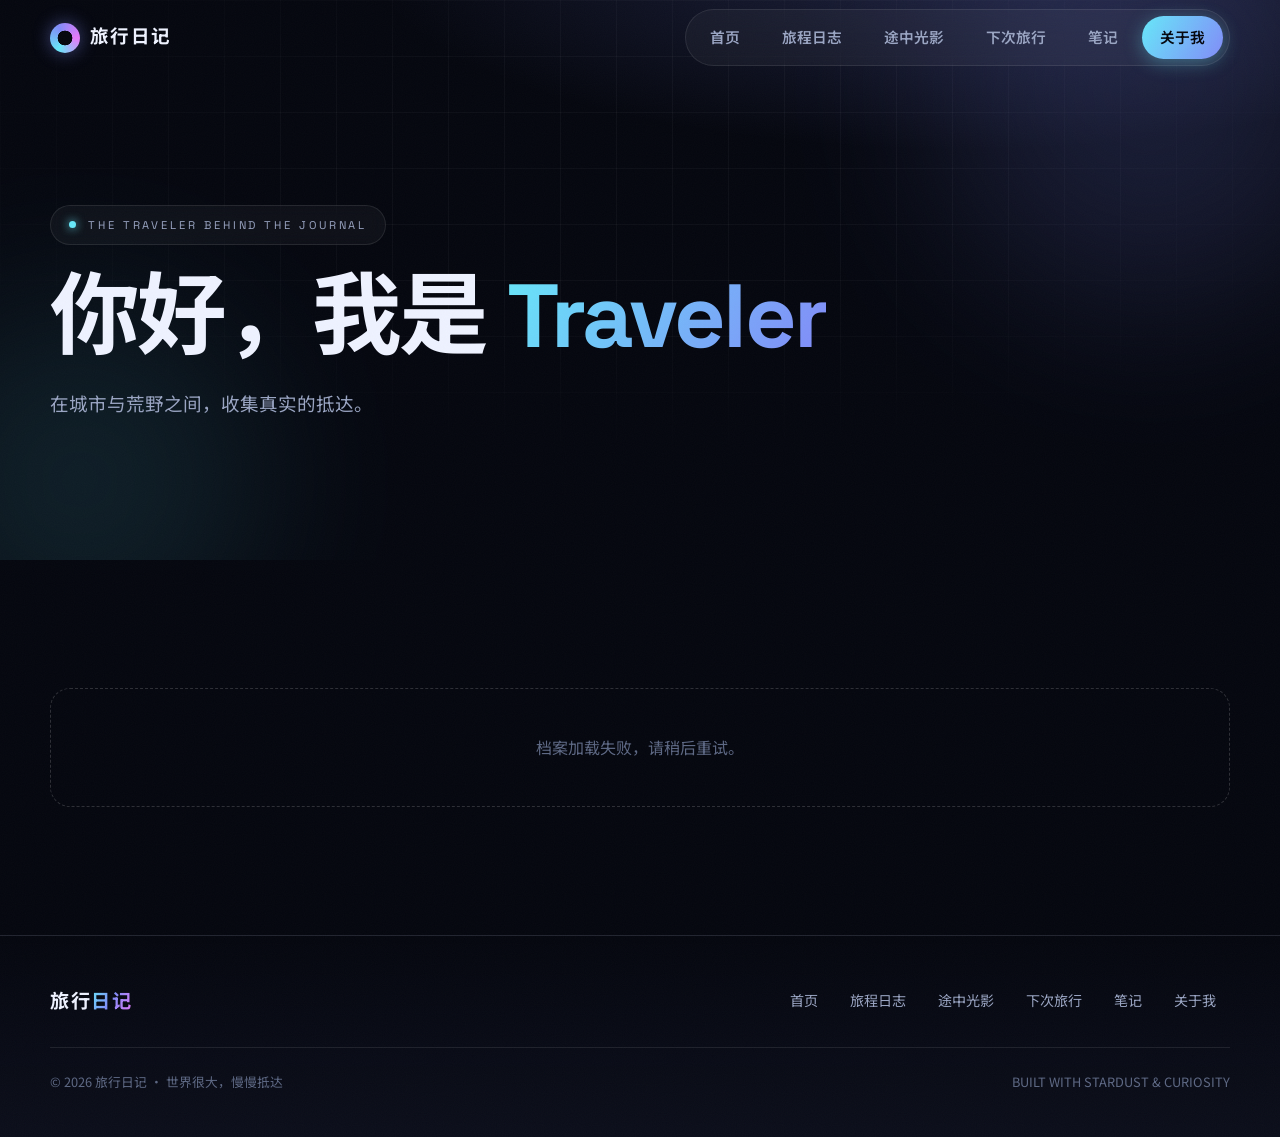
==== commit 5349a0f1: "✨ 学习 21st.dev 特效体系，全站特效层升级 文字动画（Magic UI Text Reveal / Aceternity Text Generate / Motion Blur Fade）：" ====
--- a/about.html
+++ b/about.html
@@ -16,7 +16,7 @@
   <link rel="preconnect" href="https://fonts.gstatic.com" crossorigin />
   <link rel="stylesheet"
     href="https://fonts.googleapis.com/css2?family=Space+Grotesk:wght@500;700&family=Noto+Sans+SC:wght@400;500;700&display=swap" />
-  <link rel="stylesheet" href="css/style.css?v=20260905" />
+  <link rel="stylesheet" href="css/style.css?v=20260906" />
 </head>
 <body>
   <a class="skip-link" href="#main-content">跳到主要内容</a>
@@ -152,8 +152,8 @@
     <span class="arrow" aria-hidden="true">↑</span>
   </button>
 
-  <script src="js/main.js?v=20260905"></script>
-  <script src="js/effects.js?v=20260905"></script>
-  <script src="js/about.js?v=20260905"></script>
+  <script src="js/main.js?v=20260906"></script>
+  <script src="js/effects.js?v=20260906"></script>
+  <script src="js/about.js?v=20260906"></script>
 </body>
 </html>
--- a/css/style.css
+++ b/css/style.css
@@ -94,8 +94,8 @@
   letter-spacing: -0.02em;
   text-wrap: balance;
 }
-h1 { font-size: clamp(2.6rem, 6.5vw, 5.4rem); font-weight: 700; }
-h2 { font-size: clamp(1.7rem, 3.6vw, 2.7rem); font-weight: 700; }
+h1 { font-size: clamp(2.7rem, 7vw, 6rem); font-weight: 700; letter-spacing: -0.03em; }
+h2 { font-size: clamp(1.85rem, 4vw, 3rem); font-weight: 700; letter-spacing: -0.025em; }
 h3 { font-size: 1.28rem; }
 
 ::selection { color: #05070f; background: var(--cyan); }
@@ -431,7 +431,8 @@
 .hero-sub {
   max-width: 36rem;
   color: var(--text-2);
-  font-size: clamp(1rem, 1.8vw, 1.2rem);
+  font-size: clamp(1rem, 1.8vw, 1.22rem);
+  line-height: 1.9;
 }
 
 .hero-stats {
@@ -2156,3 +2157,79 @@
   .ticker-track { animation: none; flex-wrap: wrap; width: auto; }
   ::view-transition-old(root), ::view-transition-new(root) { animation: none !important; }
 }
+
+
+/* ---------- 27. 特效层（学习 21st.dev：Text Generate / Spotlight / Magnetic / Aurora） ---------- */
+/* 逐字文字生成（Aceternity Text Generate + Motion Blur Fade） */
+.split-words .w {
+  display: inline-block;
+  opacity: 0;
+  filter: blur(10px);
+  transform: translateY(0.35em);
+  transition:
+    opacity 0.5s var(--ease-out) var(--wd, 0s),
+    filter 0.6s var(--ease-out) var(--wd, 0s),
+    transform 0.6s var(--ease-out) var(--wd, 0s);
+}
+.split-words.in .w {
+  opacity: 1;
+  filter: blur(0);
+  transform: none;
+}
+
+/* 渐变文字流光（Magic UI Animated Gradient Text） */
+.gradient-text {
+  background-size: 220% 100%;
+  animation: gradient-flow 7s ease infinite;
+}
+@keyframes gradient-flow {
+  0%, 100% { background-position: 0% 50%; }
+  50% { background-position: 100% 50%; }
+}
+
+/* 鼠标追光层（Aceternity Spotlight） */
+.spot-layer {
+  position: absolute; inset: 0; z-index: 3;
+  pointer-events: none;
+  opacity: 0;
+  transition: opacity 0.35s;
+  border-radius: inherit;
+  background: radial-gradient(
+    340px circle at var(--mx, 50%) var(--my, 50%),
+    rgba(103, 232, 249, 0.13),
+    transparent 46%
+  );
+}
+[data-spot]:hover .spot-layer { opacity: 1; }
+
+/* 磁吸按钮 */
+.button[data-magnetic] {
+  will-change: transform;
+  transition:
+    transform 0.2s var(--ease-out),
+    box-shadow var(--dur-fast),
+    filter var(--dur-fast);
+}
+
+/* 极光视差背景（滚动融合） */
+.bgblob {
+  position: fixed; z-index: 0;
+  border-radius: 50%;
+  filter: blur(110px);
+  pointer-events: none;
+  will-change: transform;
+}
+.bgblob.b1 {
+  width: 46vw; height: 46vw; left: -12vw; top: -12vh;
+  background: radial-gradient(circle, rgba(103, 232, 249, 0.1), transparent 65%);
+}
+.bgblob.b2 {
+  width: 54vw; height: 54vw; right: -18vw; top: 28vh;
+  background: radial-gradient(circle, rgba(129, 140, 248, 0.1), transparent 65%);
+}
+body > main, body > header, body > footer { position: relative; z-index: 1; }
+
+@media (prefers-reduced-motion: reduce) {
+  .gradient-text { animation: none; }
+  .bgblob { display: none; }
+}
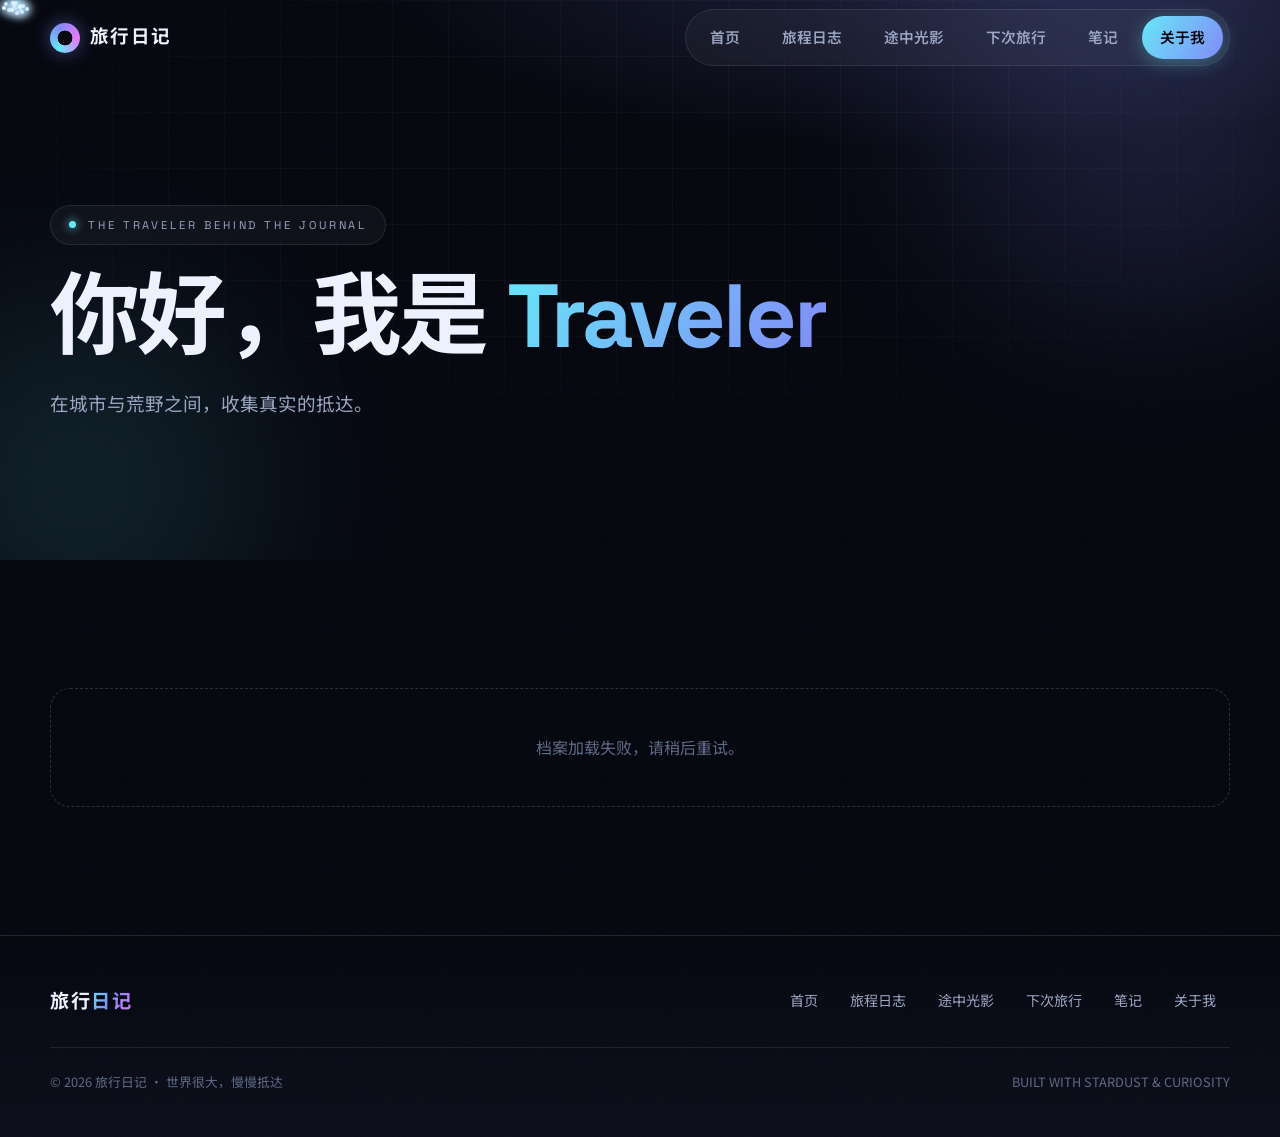
==== commit 1719ff8d: "✨ 新增「旅程之门」：滚动缩放传送门（移植 21st.dev Scroll Zoom Portal 至原生栈） - 原组件依赖 React/GSAP/Tailwind，本站为纯静态零依赖，改用   p" ====
--- a/about.html
+++ b/about.html
@@ -16,7 +16,7 @@
   <link rel="preconnect" href="https://fonts.gstatic.com" crossorigin />
   <link rel="stylesheet"
     href="https://fonts.googleapis.com/css2?family=Space+Grotesk:wght@500;700&family=Noto+Sans+SC:wght@400;500;700&display=swap" />
-  <link rel="stylesheet" href="css/style.css?v=20260906" />
+  <link rel="stylesheet" href="css/style.css?v=20260907" />
 </head>
 <body>
   <a class="skip-link" href="#main-content">跳到主要内容</a>
@@ -152,8 +152,8 @@
     <span class="arrow" aria-hidden="true">↑</span>
   </button>
 
-  <script src="js/main.js?v=20260906"></script>
-  <script src="js/effects.js?v=20260906"></script>
-  <script src="js/about.js?v=20260906"></script>
+  <script src="js/main.js?v=20260907"></script>
+  <script src="js/effects.js?v=20260907"></script>
+  <script src="js/about.js?v=20260907"></script>
 </body>
 </html>
--- a/css/style.css
+++ b/css/style.css
@@ -2233,3 +2233,228 @@
   .gradient-text { animation: none; }
   .bgblob { display: none; }
 }
+
+
+/* ---------- 28. 惊艳特效（Magic UI / Aceternity 招牌） ---------- */
+/* Border Beam：沿边框奔跑的流光（Magic UI Border Beam） */
+@property --beam-angle {
+  syntax: "<angle>";
+  initial-value: 0deg;
+  inherits: false;
+}
+.beam {
+  position: relative;
+  overflow: hidden;
+}
+.beam::before {
+  content: "";
+  position: absolute; inset: 0;
+  border-radius: inherit;
+  padding: 1.5px;
+  background: conic-gradient(
+    from var(--beam-angle),
+    transparent 0turn 0.72turn,
+    rgba(103, 232, 249, 0.9) 0.82turn,
+    rgba(129, 140, 248, 0.95) 0.9turn,
+    rgba(232, 121, 249, 0.75) 0.96turn,
+    transparent 1turn
+  );
+  -webkit-mask: linear-gradient(#fff 0 0) content-box, linear-gradient(#fff 0 0);
+  -webkit-mask-composite: xor;
+          mask: linear-gradient(#fff 0 0) content-box, linear-gradient(#fff 0 0);
+          mask-composite: exclude;
+  animation: beam-spin 5s linear infinite;
+  pointer-events: none;
+}
+@keyframes beam-spin {
+  to { --beam-angle: 1turn; }
+}
+/* 悬停才亮起的流光边框 */
+.beam-hover::before {
+  animation: beam-spin 2.6s linear infinite;
+  opacity: 0;
+  transition: opacity 0.4s;
+}
+.beam-hover:hover::before { opacity: 1; animation-duration: 2.6s; }
+
+/* 全页鼠标聚光光晕（Aceternity Spotlight 暗色版） */
+.cursor-glow {
+  position: fixed; z-index: 2;
+  width: 620px; height: 620px;
+  border-radius: 50%;
+  pointer-events: none;
+  background: radial-gradient(
+    circle,
+    rgba(103, 232, 249, 0.075) 0%,
+    rgba(129, 140, 248, 0.05) 34%,
+    transparent 62%
+  );
+  transform: translate(-50%, -50%);
+  mix-blend-mode: screen;
+  will-change: transform;
+}
+
+/* 星尘闪烁（时光气泡场 / Hero） */
+.spark {
+  position: absolute;
+  width: 4px; height: 4px;
+  border-radius: 50%;
+  background: #e8f6ff;
+  box-shadow: 0 0 10px 2px rgba(190, 230, 255, 0.9);
+  animation: spark-twinkle var(--sd, 2.6s) ease-in-out infinite;
+  animation-delay: var(--sdelay, 0s);
+  pointer-events: none;
+}
+@keyframes spark-twinkle {
+  0%, 100% { opacity: 0.1; transform: scale(0.6); }
+  50% { opacity: 1; transform: scale(1.25); }
+}
+
+/* 标题流光扫过 */
+.shimmer-line {
+  position: relative;
+  overflow: hidden;
+}
+.shimmer-line::after {
+  content: "";
+  position: absolute; inset: 0;
+  background: linear-gradient(105deg, transparent 42%, rgba(190, 230, 255, 0.28) 50%, transparent 58%);
+  transform: translateX(-130%);
+  animation: shimmer-sweep 5.5s var(--ease-out) infinite;
+  pointer-events: none;
+}
+@keyframes shimmer-sweep {
+  0%, 55% { transform: translateX(-130%); }
+  75%, 100% { transform: translateX(130%); }
+}
+
+@media (prefers-reduced-motion: reduce) {
+  .beam::before { animation: none; background: linear-gradient(120deg, rgba(103,232,249,0.4), rgba(129,140,248,0.4)); -webkit-mask: none; mask: none; }
+  .cursor-glow { display: none; }
+  .spark, .shimmer-line::after { display: none; }
+}
+
+
+/* ---------- 29. 旅程之门（滚动缩放传送门，移植自 21st.dev Scroll Zoom Portal） ---------- */
+.portal-scroll {
+  position: relative;
+  height: 300vh; /* 钉屏滚动长度 */
+}
+.portal-pin {
+  position: sticky; top: 0;
+  height: 100svh;
+  display: grid; place-items: center;
+  overflow: hidden;
+  background: var(--bg-0);
+}
+/* 巨型水印 */
+.portal-watermark {
+  position: absolute; inset: 0;
+  display: grid; place-items: center;
+  font: 900 clamp(6rem, 20vw, 20rem)/1 var(--font-display);
+  letter-spacing: -0.04em;
+  color: rgba(255, 255, 255, 0.03);
+  pointer-events: none;
+  user-select: none;
+  text-transform: uppercase;
+}
+/* 四角边框 */
+.portal-corner {
+  position: absolute; z-index: 5;
+  width: 26px; height: 26px;
+  border: 2px solid rgba(103, 232, 249, 0.65);
+  pointer-events: none;
+}
+.portal-corner.tl { top: 20px; left: 20px; border-right: 0; border-bottom: 0; }
+.portal-corner.tr { top: 20px; right: 20px; border-left: 0; border-bottom: 0; }
+.portal-corner.bl { bottom: 20px; left: 20px; border-right: 0; border-top: 0; }
+.portal-corner.br { bottom: 20px; right: 20px; border-left: 0; border-top: 0; }
+
+/* 遮罩门户：圆形 mask 由 --maskW 驱动 */
+.portal-mask {
+  position: relative; z-index: 2;
+  width: 100%; height: 100%;
+  display: grid; place-items: center;
+  overflow: hidden;
+  -webkit-mask-image: radial-gradient(circle at 50% 50%, #000 calc(var(--maskW, 300px) / 2 - 1px), transparent calc(var(--maskW, 300px) / 2 + 1px));
+          mask-image: radial-gradient(circle at 50% 50%, #000 calc(var(--maskW, 300px) / 2 - 1px), transparent calc(var(--maskW, 300px) / 2 + 1px));
+}
+.portal-media {
+  position: relative;
+  width: 100%; height: 100%;
+  transform-origin: 50% 50%;
+  will-change: transform;
+}
+.portal-media img {
+  width: 100%; height: 100%;
+  object-fit: cover;
+  display: block;
+}
+/* 发光门环 */
+.portal-ring {
+  position: absolute; z-index: 4;
+  left: 50%; top: 50%;
+  width: var(--maskW, 300px); height: var(--maskW, 300px);
+  transform: translate(-50%, -50%);
+  border-radius: 50%;
+  border: 1px solid rgba(103, 232, 249, 0.8);
+  box-shadow:
+    0 0 34px rgba(103, 232, 249, 0.45),
+    inset 0 0 34px rgba(103, 232, 249, 0.25);
+  pointer-events: none;
+}
+/* 终章文字（进度后段淡入） */
+.portal-outro {
+  position: absolute; z-index: 6;
+  inset: 0;
+  display: grid; place-content: center; justify-items: center; gap: 18px;
+  text-align: center;
+  opacity: 0;
+  pointer-events: none;
+  background: radial-gradient(ellipse at center, rgba(3, 6, 18, 0.25), rgba(3, 6, 18, 0.72));
+}
+.portal-outro h3 {
+  font: 700 clamp(2.2rem, 7vw, 5.6rem)/1.05 var(--font-display);
+  letter-spacing: -0.03em;
+  color: var(--text-1);
+  text-transform: uppercase;
+}
+.portal-outro p { color: var(--text-2); font-size: clamp(0.9rem, 1.6vw, 1.1rem); }
+.portal-outro .portal-link {
+  margin-top: 10px;
+  opacity: 1;
+  pointer-events: auto;
+}
+
+/* 传送门介绍/尾声排版（超大展示字体） */
+.portal-intro, .portal-outro-title { text-align: center; }
+.portal-kicker {
+  font: 600 0.72rem var(--font-mono);
+  letter-spacing: 0.34em; text-transform: uppercase;
+  color: var(--text-3);
+}
+.portal-title {
+  font: 700 clamp(3rem, 9vw, 8rem)/0.95 var(--font-display);
+  letter-spacing: -0.045em;
+  text-transform: uppercase;
+  margin: 18px 0 22px;
+}
+.portal-title .grad { text-transform: none; letter-spacing: -0.02em; }
+.portal-sub {
+  max-width: 44rem; margin-inline: auto;
+  color: var(--text-2);
+  font-size: clamp(0.86rem, 1.5vw, 1.02rem);
+  letter-spacing: 0.14em;
+  text-transform: uppercase;
+  line-height: 2;
+}
+
+@media (max-width: 640px) {
+  .portal-scroll { height: 240vh; }
+}
+@media (prefers-reduced-motion: reduce) {
+  .portal-scroll { height: auto; }
+  .portal-pin { position: static; height: 72svh; }
+  .portal-mask { -webkit-mask-image: none; mask-image: none; }
+  .portal-outro { display: none; }
+}
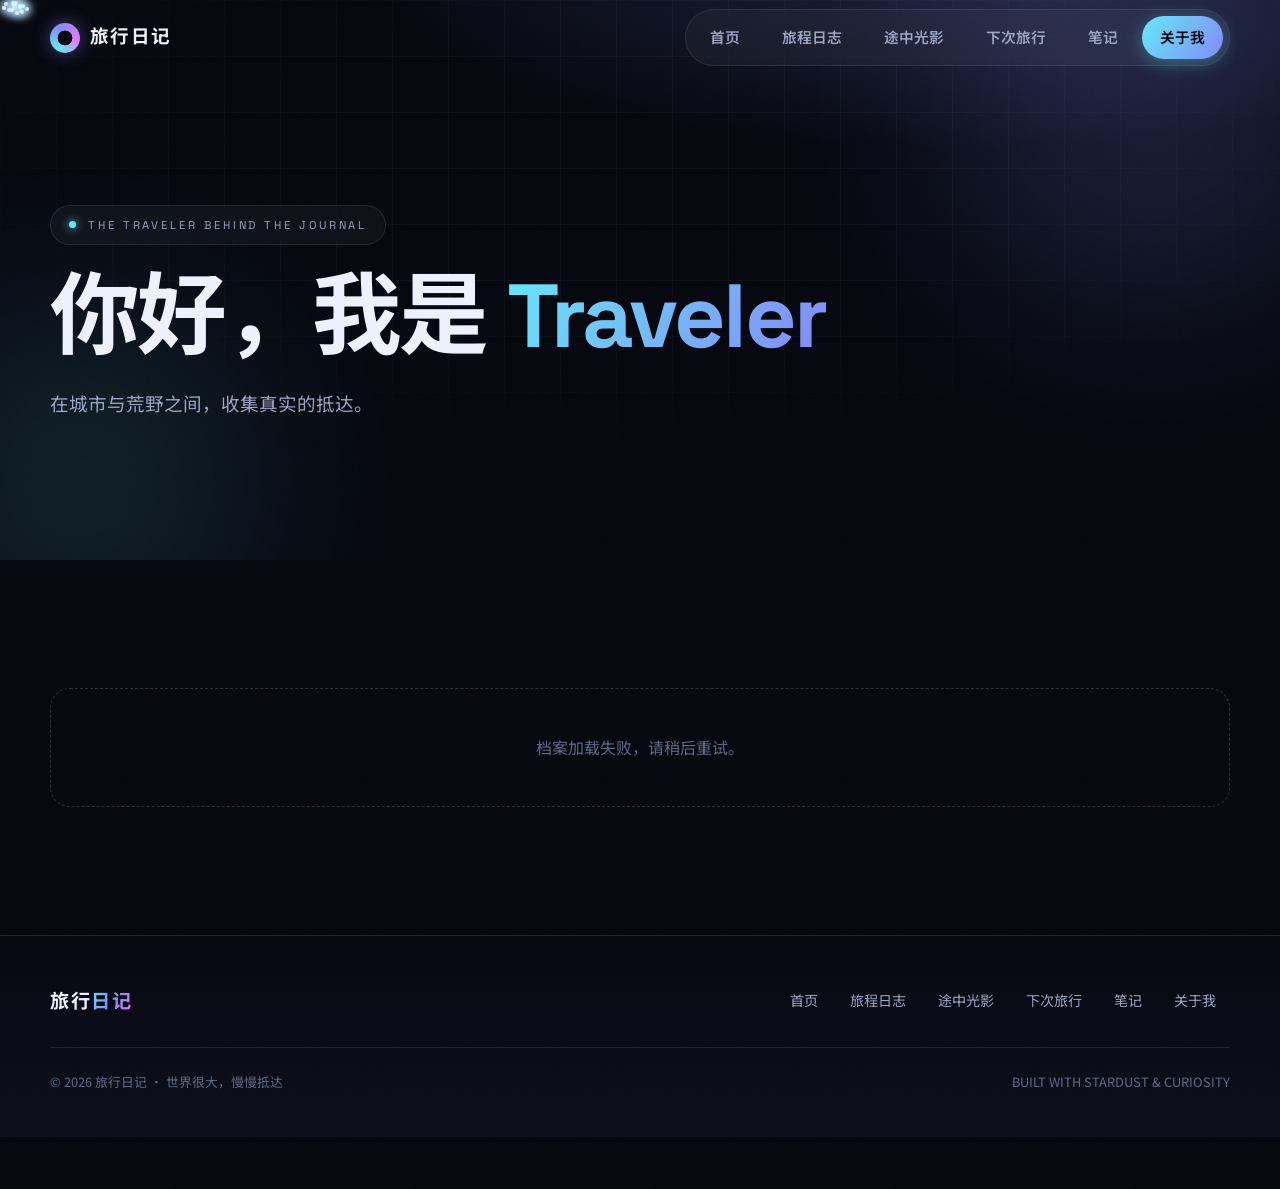
==== commit 121ef2c2: "🛠️ workbuddy 优化：共享工具层收敛 + 全站骨架屏 + Lightbox 控制条重构 + 新特效 - main.js 新增共享工具层（indexText/escapeHTML/sorted" ====
--- a/about.html
+++ b/about.html
@@ -16,7 +16,7 @@
   <link rel="preconnect" href="https://fonts.gstatic.com" crossorigin />
   <link rel="stylesheet"
     href="https://fonts.googleapis.com/css2?family=Space+Grotesk:wght@500;700&family=Noto+Sans+SC:wght@400;500;700&display=swap" />
-  <link rel="stylesheet" href="css/style.css?v=20260907" />
+  <link rel="stylesheet" href="css/style.css?v=20260902.2" />
 </head>
 <body>
   <a class="skip-link" href="#main-content">跳到主要内容</a>
@@ -152,8 +152,8 @@
     <span class="arrow" aria-hidden="true">↑</span>
   </button>
 
-  <script src="js/main.js?v=20260907"></script>
-  <script src="js/effects.js?v=20260907"></script>
-  <script src="js/about.js?v=20260907"></script>
+  <script src="js/main.js?v=20260902.2"></script>
+  <script src="js/effects.js?v=20260902.2"></script>
+  <script src="js/about.js?v=20260902.2"></script>
 </body>
 </html>
--- a/css/style.css
+++ b/css/style.css
@@ -182,14 +182,6 @@
   pointer-events: none;
   opacity: 0.05;
   background-image: url("data:image/svg+xml,%3Csvg xmlns='http://www.w3.org/2000/svg' width='240' height='240'%3E%3Cfilter id='n'%3E%3CfeTurbulence type='fractalNoise' baseFrequency='0.9' numOctaves='2'/%3E%3C/filter%3E%3Crect width='100%25' height='100%25' filter='url(%23n)' opacity='0.55'/%3E%3C/svg%3E");
-  animation: grain-shift 9s steps(6) infinite;
-}
-@keyframes grain-shift {
-  0%, 100% { transform: translate(0, 0); }
-  20% { transform: translate(-3%, 2%); }
-  40% { transform: translate(2%, -3%); }
-  60% { transform: translate(-2%, -2%); }
-  80% { transform: translate(3%, 3%); }
 }
 
 /* ---------- 04. Reveal 动效体系 ---------- */
@@ -573,20 +565,7 @@
 }
 
 /* ---------- 11. 卡片（旅程） ---------- */
-.trip-grid { display: grid; gap: 30px; grid-template-columns: repeat(2, minmax(0, 1fr)); }
-.trip-grid > :nth-child(even) { transform: translateY(34px); }
-@media (max-width: 767px) { .trip-grid > :nth-child(even) { transform: none; } }
-
-.tilt-card {
-  position: relative;
-  transform-style: preserve-3d;
-  transition: transform 0.5s var(--ease-out), box-shadow 0.5s var(--ease-out);
-}
-.tilt-card .card-media img { transition: opacity 0.6s ease, transform 0.7s var(--ease-out); }
-.tilt-card:hover { box-shadow: var(--shadow-2), var(--glow-indigo); }
-.tilt-card:hover .card-media img { transform: scale(1.06); }
-
-.card, .trip-card, .note-card {
+.card, .note-card {
   position: relative;
   overflow: hidden;
   color: var(--text-1);
@@ -614,7 +593,16 @@
   place-items: center;
   overflow: hidden;
   aspect-ratio: 16 / 10;
-  background: linear-gradient(135deg, #16204a, #0c1228);
+  background: linear-gradient(110deg, #0d1428 30%, #1a2450 50%, #0d1428 70%);
+  background-size: 200% 100%;
+  animation: ph-sheen 2.4s linear infinite;
+}
+@keyframes ph-sheen {
+  0% { background-position: 0% 0; }
+  100% { background-position: -200% 0; }
+}
+@media (prefers-reduced-motion: reduce) {
+  .card-media { animation: none; }
 }
 .card-media .media-fallback { font-size: 3rem; }
 .card-media img {
@@ -625,7 +613,6 @@
   transition: opacity 0.6s ease, transform 0.7s var(--ease-out);
 }
 .card-media img.is-loaded { opacity: 1; }
-.tilt-card:hover .card-media img { transform: scale(1.06); }
 .card-index {
   position: absolute; top: 14px; left: 16px; z-index: 2;
   padding: 5px 12px;
@@ -695,19 +682,21 @@
 .trip-link:hover .arr { transform: translateX(6px); }
 
 /* ---------- 12. 照片墙 & Lightbox ---------- */
-.photo-wall { columns: 3 260px; column-gap: 20px; }
-.photo-wall > * {
-  width: 100%;
-  display: inline-block;
-  margin: 0 0 20px;
-  break-inside: avoid;
+.photo-wall {
+  display: flex; gap: 20px;
+  align-items: flex-start;
+}
+.photo-wall .masonry-col {
+  flex: 1 1 0; min-width: 0;
+  display: grid; gap: 20px;
+  align-content: start;
 }
 .ph {
   position: relative;
   overflow: hidden;
   border: 1px solid var(--stroke);
   border-radius: 16px;
-  background: var(--bg-1);
+  background: linear-gradient(110deg, #0d1428 30%, #18224a 50%, #0d1428 70%);
   cursor: zoom-in;
   transition: transform var(--dur-fast) var(--ease-out), box-shadow var(--dur-fast), border-color var(--dur-fast);
 }
@@ -769,16 +758,25 @@
 }
 .lightbox.show .lb-image { transform: scale(1); }
 .lb-caption {
-  display: flex; align-items: center; justify-content: center; gap: 18px;
-  padding: 18px 8px 6px;
+  display: flex; align-items: baseline; justify-content: center; gap: 16px;
+  min-width: 0; max-width: min(66vw, 620px);
   color: var(--text-2);
   font-size: 0.9rem;
   text-align: center;
 }
+.lb-label {
+  overflow: hidden; text-overflow: ellipsis; white-space: nowrap;
+}
 .lb-count {
+  flex: 0 0 auto;
   font-family: var(--font-mono);
   color: var(--cyan);
   font-size: 0.78rem; letter-spacing: 0.18em;
+}
+/* 底部控制条：翻页按钮与说明同居一行，完全不遮挡照片 */
+.lb-bar {
+  display: flex; align-items: center; justify-content: center; gap: 18px;
+  padding: 16px 8px 4px;
 }
 .lb-btn {
   display: grid; place-items: center;
@@ -792,42 +790,15 @@
 }
 .lb-btn:hover { background: rgba(103, 232, 249, 0.2); border-color: rgba(103, 232, 249, 0.5); transform: scale(1.08); }
 .lb-close { position: absolute; top: 22px; right: 22px; }
-.lb-prev { position: absolute; left: 18px; top: 50%; transform: translateY(-50%); }
-.lb-next { position: absolute; right: 18px; top: 50%; transform: translateY(-50%); }
-.lb-prev:active, .lb-next:active { transform: translateY(-50%) scale(0.94); }
-
-/* ---------- 13. 轮播（高光 / 旅程通用） ---------- */
+.lb-prev:active, .lb-next:active { transform: scale(0.94); }
+
+/* ---------- 13. 备注与来源 ---------- */
 .rec-note, .rec-source {
   color: var(--text-3);
   font-size: 0.85rem;
 }
 .rec-note { margin-top: 8px; }
 .rec-source { margin-top: 12px; }
-
-.slider {
-  position: relative;
-  overflow: hidden;
-  border: 1px solid var(--stroke);
-  border-radius: calc(var(--radius-card) + 4px);
-  background: var(--bg-1);
-  box-shadow: var(--shadow-1);
-  touch-action: pan-y;
-}
-.slider-track {
-  display: flex;
-  transition: transform 0.55s var(--ease-out);
-}
-.slider-slide {
-  flex: 0 0 100%;
-  min-width: 0;
-}
-/* 缓存过渡兼容：旧标记的类名别名 */
-.moment-slider,
-.moment-track {
-  display: block;
-  overflow: hidden;
-}
-.moment-track { display: flex; }
 /* 时光气泡（首页） */
 .bubble-field {
   position: relative;
@@ -903,11 +874,7 @@
   100% { margin-top: 12px; }
 }
 
-/* 相册磁贴（按地区） */
-.album-tiles {
-  display: grid; gap: 24px;
-  grid-template-columns: repeat(auto-fill, minmax(250px, 1fr));
-}
+/* 相册磁贴（按地区，双行跑马灯布局） */
 .album-tile {
   position: relative;
   aspect-ratio: 4 / 4.6;
@@ -985,81 +952,103 @@
 }
 .mode-toggle button:not(.active):hover { color: var(--text-1); }
 
-/* 月份分组（年度回顾，可折叠缩放） */
-.month-group { padding-block: clamp(20px, 3vw, 30px); }
-.month-group + .month-group { border-top: 1px solid var(--stroke); }
-.month-head {
-  display: flex; align-items: center; gap: 16px; flex-wrap: wrap;
-  margin-bottom: 0;
-  width: 100%;
-  background: none; border: 0; text-align: left;
-  color: inherit;
-  cursor: pointer;
-  padding: 6px 2px;
-  border-radius: 12px;
-  transition: background var(--dur-fast);
-}
-.month-head:hover { background: rgba(255, 255, 255, 0.03); }
-.month-head h2 {
-  display: flex; align-items: baseline; gap: 14px;
-}
-.month-head .count { color: var(--text-3); font: 600 0.8rem var(--font-mono); letter-spacing: 0.12em; }
-.month-head .chev {
-  margin-left: auto;
+/* 月份模式：横向时间轴 + 下方三列瀑布流 */
+.month-timeline {
+  position: sticky; top: var(--header-height); z-index: 900;
+  margin-bottom: clamp(24px, 4vw, 40px);
+  padding: 12px 0 4px;
+  background: linear-gradient(180deg, var(--bg-0) 78%, transparent);
+}
+.month-track {
+  display: flex; gap: 10px;
+  overflow-x: auto;
+  padding: 6px 4px 12px;
+  cursor: grab;
+  scrollbar-width: none;
+  touch-action: pan-x pan-y; /* 触摸设备原生滑动 */
+  -webkit-overflow-scrolling: touch;
+}
+.month-track::-webkit-scrollbar { display: none; }
+.month-track.dragging { cursor: grabbing; user-select: none; }
+.month-pill {
+  position: relative;
+  flex: 0 0 auto;
+  display: grid; gap: 3px; justify-items: center;
+  min-width: 96px;
+  padding: 12px 18px;
+  color: var(--text-2);
+  background: rgba(255, 255, 255, 0.04);
+  border: 1px solid var(--stroke);
+  border-radius: 16px;
+  overflow: hidden; /* 涟漪反馈的裁剪条件 */
+  transition:
+    color var(--dur-fast), background var(--dur-fast),
+    border-color var(--dur-fast), transform var(--dur-fast) var(--ease-spring),
+    box-shadow var(--dur-fast);
+}
+.month-pill b {
+  font: 700 0.98rem var(--font-display);
+  letter-spacing: 0.02em;
+  white-space: nowrap;
+}
+.month-pill small {
+  font: 600 0.64rem var(--font-mono);
+  letter-spacing: 0.14em; text-transform: uppercase;
   color: var(--text-3);
-  font-size: 0.9rem;
-  transition: transform 0.3s var(--ease-spring);
-}
-.month-group.open .chev { transform: rotate(180deg); color: var(--cyan); }
-.month-body { display: none; padding-top: 22px; }
-.month-group.open .month-body { display: block; animation: panel-enter var(--dur-mid) var(--ease-out) both; }
-.month-strip {
-  display: flex; gap: 10px;
-  overflow: hidden;
-  height: 86px;
-}
-.month-strip .strip-thumb {
-  flex: 0 0 auto;
-  width: 118px; height: 86px;
-  overflow: hidden;
-  border-radius: 12px;
-  border: 1px solid var(--stroke);
-}
-.month-strip .strip-thumb img { width: 100%; height: 100%; object-fit: cover; }
-.month-strip .strip-more {
-  flex: 0 0 auto;
-  display: grid; place-items: center;
-  width: 118px; height: 86px;
-  color: var(--text-2);
-  background: rgba(255, 255, 255, 0.03);
-  border: 1px dashed var(--stroke-strong);
-  border-radius: 12px;
-  font: 600 0.76rem var(--font-mono);
+}
+.month-pill:hover {
+  color: var(--text-1);
+  border-color: rgba(103, 232, 249, 0.45);
+  transform: translateY(-2px);
+}
+.month-pill.active {
+  color: #05070f;
+  background: linear-gradient(120deg, var(--mint), var(--cyan));
+  border-color: transparent;
+  box-shadow: 0 6px 20px rgba(94, 234, 212, 0.35);
+}
+.month-pill.active small { color: rgba(5, 7, 15, 0.72); }
+
+/* 当前月份画廊 */
+.month-gallery { min-height: 360px; }
+.month-gallery-head { margin-bottom: 24px; }
+.month-gallery-head .count {
+  color: var(--text-3);
+  font: 600 0.8rem var(--font-mono);
+  letter-spacing: 0.12em;
+}
+.month-photo-wall { min-height: 320px; }
+@keyframes panel-enter {
+  from { opacity: 0; transform: translateY(14px); }
+  to { opacity: 1; transform: none; }
 }
 
 /* 旅程卡片轨道（首页旅行记录）：紧凑横向 scroll-snap */
 .trip-rail-wrap { position: relative; }
 .trip-rail {
+  position: relative;
+  overflow: hidden;
+  padding: 4px 4px 20px;
+  cursor: grab;
+  touch-action: pan-y;
+}
+.trip-rail:active { cursor: grabbing; }
+.trip-rail .marquee-track,
+.album-row .marquee-track {
   display: flex; gap: 20px;
-  overflow-x: auto;
-  padding: 4px 4px 20px;
-  scrollbar-width: none;
-  -webkit-overflow-scrolling: touch;
+  width: max-content;
+  will-change: transform;
+}
+.album-row {
+  position: relative;
+  overflow: hidden;
+  padding: 4px 4px 16px;
   cursor: grab;
-}
-.trip-rail:active { cursor: grabbing; }
-.trip-rail::-webkit-scrollbar { display: none; }
-.album-row {
-  display: flex; gap: 20px;
-  overflow-x: auto;
-  padding: 4px 4px 16px;
-  scrollbar-width: none;
-  -webkit-overflow-scrolling: touch;
-  cursor: grab;
+  touch-action: pan-y;
 }
 .album-row:active { cursor: grabbing; }
-.album-row::-webkit-scrollbar { display: none; }
 .album-row .album-tile { flex: 0 0 clamp(220px, 22vw, 280px); }
+
 .rail-card {
   position: relative;
   flex: 0 0 clamp(230px, 24vw, 300px);
@@ -1116,28 +1105,6 @@
   display: flex; gap: 10px; flex-wrap: wrap;
 }
 .rail-card .rail-body .rail-count { color: var(--cyan); font-weight: 700; }
-.rail-arrow {
-  position: absolute; top: 50%; z-index: 3;
-  transform: translateY(-50%);
-  display: grid; place-items: center;
-  width: 42px; height: 42px;
-  color: var(--text-1);
-  background: rgba(10, 15, 30, 0.85);
-  border: 1px solid var(--stroke-strong);
-  border-radius: 50%;
-  font-size: 1rem;
-  backdrop-filter: blur(10px);
-  -webkit-backdrop-filter: blur(10px);
-  transition: background var(--dur-fast), transform var(--dur-fast) var(--ease-spring), opacity var(--dur-fast);
-}
-.rail-arrow:hover { background: rgba(103, 232, 249, 0.25); transform: translateY(-50%) scale(1.08); }
-.rail-arrow.prev { left: -8px; }
-.rail-arrow.next { right: -8px; }
-.rail-arrow[disabled] { opacity: 0.25; pointer-events: none; }
-@media (max-width: 767px) {
-  .rail-arrow.prev { left: 4px; }
-  .rail-arrow.next { right: 4px; }
-}
 
 /* 旅程日志：固定高度时间线面板，滚动条即时间轴 */
 .tl-panel-wrap { position: relative; }
@@ -1231,67 +1198,6 @@
 .heat-cell { position: relative; }
 .heat-cell:hover .heat-tip { opacity: 1; transform: translateX(-50%) scale(1); }
 
-/* ---------- 13b. 途中光影相册页 ---------- */
-.region-nav {
-  position: sticky; top: var(--header-height); z-index: 900;
-  display: flex; gap: 6px;
-  padding: 10px 24px;
-  overflow-x: auto;
-  background: rgba(5, 7, 15, 0.78);
-  border-bottom: 1px solid var(--stroke);
-  backdrop-filter: blur(16px);
-  -webkit-backdrop-filter: blur(16px);
-  scrollbar-width: none;
-}
-.region-nav::-webkit-scrollbar { display: none; }
-.region-nav a,
-.region-nav button {
-  flex: 0 0 auto;
-  display: inline-flex; align-items: center; gap: 8px;
-  min-height: 38px;
-  padding: 7px 15px;
-  color: var(--text-2);
-  background: rgba(255, 255, 255, 0.04);
-  border: 1px solid var(--stroke);
-  border-radius: var(--radius-pill);
-  font-weight: 600; font-size: 0.84rem;
-  text-decoration: none;
-  white-space: nowrap;
-  transition: color var(--dur-fast), background var(--dur-fast), border-color var(--dur-fast);
-}
-.region-nav a:hover,
-.region-nav button:hover { color: var(--text-1); border-color: rgba(103, 232, 249, 0.45); }
-.region-nav a.active,
-.region-nav button.active {
-  color: #05070f;
-  background: linear-gradient(120deg, var(--mint), var(--cyan));
-  border-color: transparent;
-  box-shadow: 0 4px 18px rgba(94, 234, 212, 0.35);
-}
-.region-nav a.active .n,
-.region-nav button.active .n { color: rgba(5, 7, 15, 0.7); }
-.album-pager {
-  display: flex; align-items: center; justify-content: space-between; gap: 16px;
-  margin-top: 40px;
-}
-.album-pager .chip { cursor: pointer; }
-.region-nav a .n {
-  color: var(--cyan);
-  font: 600 0.72rem var(--font-mono);
-}
-.photo-group { padding-block: clamp(44px, 6vw, 72px); }
-.photo-group + .photo-group { border-top: 1px solid var(--stroke); }
-.photo-group-head { margin-bottom: 26px; }
-.photo-group-head h2 {
-  display: flex; align-items: baseline; gap: 14px;
-  flex-wrap: wrap;
-}
-.photo-group-head .count {
-  color: var(--text-3);
-  font: 600 0.8rem var(--font-mono);
-  letter-spacing: 0.12em;
-}
-
 /* ---------- 13c. 旅程详情页 ---------- */
 .trip-hero {
   position: relative;
@@ -1538,60 +1444,12 @@
 }
 .countdown-done { color: var(--amber); font-weight: 700; }
 
-/* ---------- 18. Tabs ---------- */
+/* ---------- 18. 内页主体 ---------- */
 .next-body { padding-block: var(--space-section); }
-.tab-nav {
-  position: relative;
-  display: grid; grid-template-columns: repeat(3, 1fr);
-  max-width: 560px;
-  margin-bottom: 26px;
-  padding: 6px;
-  background: rgba(255, 255, 255, 0.04);
-  border: 1px solid var(--stroke);
-  border-radius: var(--radius-pill);
-  backdrop-filter: blur(10px);
-  -webkit-backdrop-filter: blur(10px);
-}
-.tab-btn {
-  position: relative; z-index: 1;
-  min-height: 46px;
-  padding: 10px 14px;
-  color: var(--text-2);
-  background: transparent;
-  border: 0;
-  border-radius: var(--radius-pill);
-  font-weight: 700; font-size: 0.92rem;
-  transition: color var(--dur-fast);
-}
-.tab-btn.active { color: #05070f; }
-.tab-btn:not(.active):hover { color: var(--text-1); }
-.tab-indicator {
-  position: absolute; top: 6px; bottom: 6px; left: 6px; z-index: 0;
-  border-radius: var(--radius-pill);
-  background: linear-gradient(120deg, #fcd34d, #fb923c);
-  box-shadow: 0 4px 20px rgba(251, 146, 60, 0.4);
-  transition: left 300ms var(--ease-spring), width 300ms var(--ease-spring);
-}
-.tab-panel {
-  display: none;
-  overflow: hidden;
-  background: linear-gradient(160deg, rgba(255, 255, 255, 0.05), rgba(255, 255, 255, 0.02));
-  border: 1px solid var(--stroke);
-  border-radius: var(--radius-card);
-  box-shadow: var(--shadow-1);
-  backdrop-filter: blur(14px);
-  -webkit-backdrop-filter: blur(14px);
-}
-.tab-panel.active { display: block; animation: panel-enter var(--dur-mid) var(--ease-out) both; }
-.tab-panel[hidden] { display: none; }
 @keyframes panel-enter {
   from { opacity: 0; transform: translateY(14px); }
   to { opacity: 1; transform: none; }
 }
-.panel-grid { display: grid; grid-template-columns: minmax(240px, 0.8fr) minmax(0, 1.5fr); }
-.panel-main, .panel-side { min-width: 0; padding: clamp(24px, 4vw, 42px); }
-.panel-side { background: rgba(255, 255, 255, 0.03); border-right: 1px solid var(--stroke); }
-.panel-sub { margin-bottom: 22px; font-size: 1.4rem; }
 
 .weather-big { display: grid; align-content: center; gap: 16px; grid-template-columns: 1fr; }
 .weather-temp {
@@ -1713,13 +1571,11 @@
 }
 .search-box input::placeholder { color: var(--text-3); }
 
-.grid, .notes-grid { display: grid; gap: 26px; }
+.grid { display: grid; gap: 26px; }
 .grid-2 { grid-template-columns: repeat(2, minmax(0, 1fr)); }
 .note-card { padding: 4px; transition: transform var(--dur-fast) var(--ease-out), box-shadow var(--dur-fast), border-color var(--dur-fast), opacity 0.35s var(--ease-out); }
 .note-card:hover { transform: translateY(-5px); border-color: rgba(129, 140, 248, 0.4); box-shadow: var(--shadow-2); }
-.note-card.hide { display: none; }
-.note-card .card-body { padding: 24px; }
-.note-head { display: flex; align-items: center; justify-content: space-between; gap: 12px; margin-bottom: 12px; }
+.note-card .card-body { padding: 24px; }.note-head { display: flex; align-items: center; justify-content: space-between; gap: 12px; margin-bottom: 12px; }
 .note-cat {
   padding: 4px 12px;
   color: var(--mint);
@@ -2068,8 +1924,6 @@
   :root { --container: 1280px; }
 }
 @media (max-width: 1023px) {
-  .panel-grid { grid-template-columns: 1fr; }
-  .panel-side { border-right: 0; border-bottom: 1px solid var(--stroke); }
   .about-wrap { grid-template-columns: minmax(230px, 0.8fr) minmax(0, 1.4fr); }
 }
 @media (max-width: 767px) {
@@ -2096,15 +1950,7 @@
   .stat b { font-size: 1.5rem; }
   .hero-actions .button { flex: 1 1 auto; justify-content: center; }
   .trip-grid, .grid-2, .about-wrap { grid-template-columns: 1fr; }
-  .photo-wall { columns: 2 130px; column-gap: 12px; }
-  .photo-wall > * { margin-bottom: 12px; }
   .guide-grid { grid-template-columns: 1fr; }
-  .moment-slide { aspect-ratio: 4 / 3; }
-  .trip-slide { padding-inline: 46px; }
-  .moment-caption { padding: 28px 16px 14px; flex-direction: column; align-items: flex-start; gap: 4px; }
-  .moment-arrow { width: 38px; height: 38px; font-size: 0.9rem; }
-  .moment-arrow.prev { left: 10px; }
-  .moment-arrow.next { right: 10px; }
   .checklist { grid-template-columns: 1fr; }
   .next-cta, .contact-card { flex-direction: column; align-items: flex-start; }
   .contact-links { justify-content: flex-start; }
@@ -2118,18 +1964,14 @@
   .countdown { width: 100%; }
   .countdown .unit { min-width: 0; flex: 1; padding: 15px 6px; }
   .countdown .num { font-size: clamp(1.3rem, 6.6vw, 1.9rem); }
-  .tab-btn { padding-inline: 6px; font-size: 0.85rem; }
   .weather-grid { grid-template-columns: 1fr; }
   .weather-big { grid-template-columns: 1fr 1fr; }
   .profile-card { position: static; }
   .search-box { margin-left: 0; width: 100%; }
   .search-box input { width: 100%; }
-  .lb-prev { left: 8px; }
-  .lb-next { right: 8px; }
   .to-top { right: 16px; bottom: 16px; }
 }
 @media (max-width: 480px) {
-  .photo-wall { columns: 1 auto; }
   .weather-big { grid-template-columns: 1fr; }
   .hero-stats { border: 0; }
   .stat { border: 1px solid var(--stroke); border-radius: 14px; }
@@ -2158,7 +2000,6 @@
   ::view-transition-old(root), ::view-transition-new(root) { animation: none !important; }
 }
 
-
 /* ---------- 27. 特效层（学习 21st.dev：Text Generate / Spotlight / Magnetic / Aurora） ---------- */
 /* 逐字文字生成（Aceternity Text Generate + Motion Blur Fade） */
 .split-words .w {
@@ -2233,7 +2074,6 @@
   .gradient-text { animation: none; }
   .bgblob { display: none; }
 }
-
 
 /* ---------- 28. 惊艳特效（Magic UI / Aceternity 招牌） ---------- */
 /* Border Beam：沿边框奔跑的流光（Magic UI Border Beam） */
@@ -2278,21 +2118,6 @@
 .beam-hover:hover::before { opacity: 1; animation-duration: 2.6s; }
 
 /* 全页鼠标聚光光晕（Aceternity Spotlight 暗色版） */
-.cursor-glow {
-  position: fixed; z-index: 2;
-  width: 620px; height: 620px;
-  border-radius: 50%;
-  pointer-events: none;
-  background: radial-gradient(
-    circle,
-    rgba(103, 232, 249, 0.075) 0%,
-    rgba(129, 140, 248, 0.05) 34%,
-    transparent 62%
-  );
-  transform: translate(-50%, -50%);
-  mix-blend-mode: screen;
-  will-change: transform;
-}
 
 /* 星尘闪烁（时光气泡场 / Hero） */
 .spark {
@@ -2330,10 +2155,8 @@
 
 @media (prefers-reduced-motion: reduce) {
   .beam::before { animation: none; background: linear-gradient(120deg, rgba(103,232,249,0.4), rgba(129,140,248,0.4)); -webkit-mask: none; mask: none; }
-  .cursor-glow { display: none; }
   .spark, .shimmer-line::after { display: none; }
 }
-
 
 /* ---------- 29. 旅程之门（滚动缩放传送门，移植自 21st.dev Scroll Zoom Portal） ---------- */
 .portal-scroll {
@@ -2458,3 +2281,98 @@
   .portal-mask { -webkit-mask-image: none; mask-image: none; }
   .portal-outro { display: none; }
 }
+
+/* ---------- 30. 本次优化新增：涟漪 / 光标跟随 / 骨架屏 / 模糊渐进加载 / 逐字发光 ---------- */
+
+/* 点击涟漪反馈（effects.js initRipple 动态注入 .ripple）
+   为涟漪宿主补齐裁剪条件：定位 + overflow:hidden */
+.button, .chip, .mode-toggle button, .nav-links a, .to-top, .lb-btn, .month-head {
+  position: relative;
+  overflow: hidden;
+}
+.ripple {
+  position: absolute;
+  border-radius: 50%;
+  pointer-events: none;
+  background: radial-gradient(circle, rgba(255, 255, 255, 0.5) 0%, rgba(255, 255, 255, 0.18) 45%, transparent 70%);
+  transform: scale(0);
+  animation: ripple-spread 0.55s var(--ease-out) forwards;
+  z-index: 3;
+}
+@keyframes ripple-spread {
+  to { transform: scale(1); opacity: 0; }
+}
+
+/* 简约鼠标跟随光晕（effects.js initCursorGlow 注入，仅桌面精确指针） */
+.cursor-glow {
+  position: fixed;
+  left: 0; top: 0;
+  width: 340px; height: 340px;
+  z-index: 2;
+  margin: -170px 0 0 -170px; /* 让元素中心对齐指针坐标 */
+  border-radius: 50%;
+  pointer-events: none;
+  opacity: 0;
+  transition: opacity 0.5s ease;
+  background: radial-gradient(circle, rgba(103, 232, 249, 0.07), rgba(129, 140, 248, 0.045) 38%, transparent 68%);
+  will-change: transform;
+}
+.cursor-glow.on { opacity: 1; }
+
+/* 骨架屏：数据加载前的占位微光块（main.js showSkeleton 注入） */
+.is-skeleton { min-height: 120px; }
+.skeleton-block {
+  border-radius: var(--radius-card);
+  background: linear-gradient(110deg, rgba(255, 255, 255, 0.05) 30%, rgba(255, 255, 255, 0.1) 50%, rgba(255, 255, 255, 0.05) 70%);
+  background-size: 200% 100%;
+  animation: ph-sheen 1.8s linear infinite;
+  min-height: 88px;
+}
+/* 跟随宿主布局形态：轨道卡片 / 网格卡片 / 气泡场 */
+#trip-slider.is-skeleton { display: flex; gap: 20px; overflow: hidden; }
+#trip-slider.is-skeleton .skeleton-block { flex: 0 0 clamp(230px, 24vw, 300px); aspect-ratio: 3 / 4; }
+#stats-grid.is-skeleton .skeleton-block,
+#wish-grid.is-skeleton .skeleton-block,
+#travel-notes.is-skeleton .skeleton-block,
+#study-notes.is-skeleton .skeleton-block { aspect-ratio: 4 / 3; }
+#trip-photos.is-skeleton { display: flex; gap: 20px; }
+#trip-photos.is-skeleton .skeleton-block { flex: 1 1 0; height: 240px; }
+#bubble-field.is-skeleton .skeleton-block,
+#page-timeline.is-skeleton .skeleton-block { width: 100%; }
+#photo-groups.is-skeleton { display: flex; gap: 20px; overflow: hidden; }
+#photo-groups.is-skeleton .skeleton-block { flex: 0 0 clamp(220px, 22vw, 280px); aspect-ratio: 4 / 4.6; }
+
+/* 图片模糊渐进加载：占位态放大轻微模糊，加载完成后淡入 + 去模糊（blur-up） */
+.ph img,
+.card-media img,
+.bubble img {
+  filter: blur(14px);
+  transform: scale(1.04);
+  transition:
+    opacity 0.6s ease,
+    filter 0.7s var(--ease-out),
+    transform 0.9s var(--ease-out);
+}
+.ph img.is-loaded,
+.card-media img.is-loaded,
+.bubble img.is-loaded {
+  filter: blur(0);
+  transform: none;
+}
+/* hover 缩放与 blur-up 的 transform 共存：加载完成后交还给 hover 规则 */
+.ph:hover img.is-loaded { transform: scale(1.05); }
+.bubble:hover img.is-loaded { transform: scale(1.08); }
+
+/* 逐字标题入场瞬间带柔和发光，随后随文字清晰一同收敛 */
+.split-words .w {
+  text-shadow: 0 0 26px rgba(139, 180, 255, 0.75);
+}
+.split-words.in .w {
+  text-shadow: 0 0 0 rgba(139, 180, 255, 0);
+}
+
+@media (prefers-reduced-motion: reduce) {
+  .skeleton-block { animation: none; }
+  .cursor-glow, .ripple { display: none; }
+  .ph img, .card-media img, .bubble img { filter: none; transform: none; }
+}
